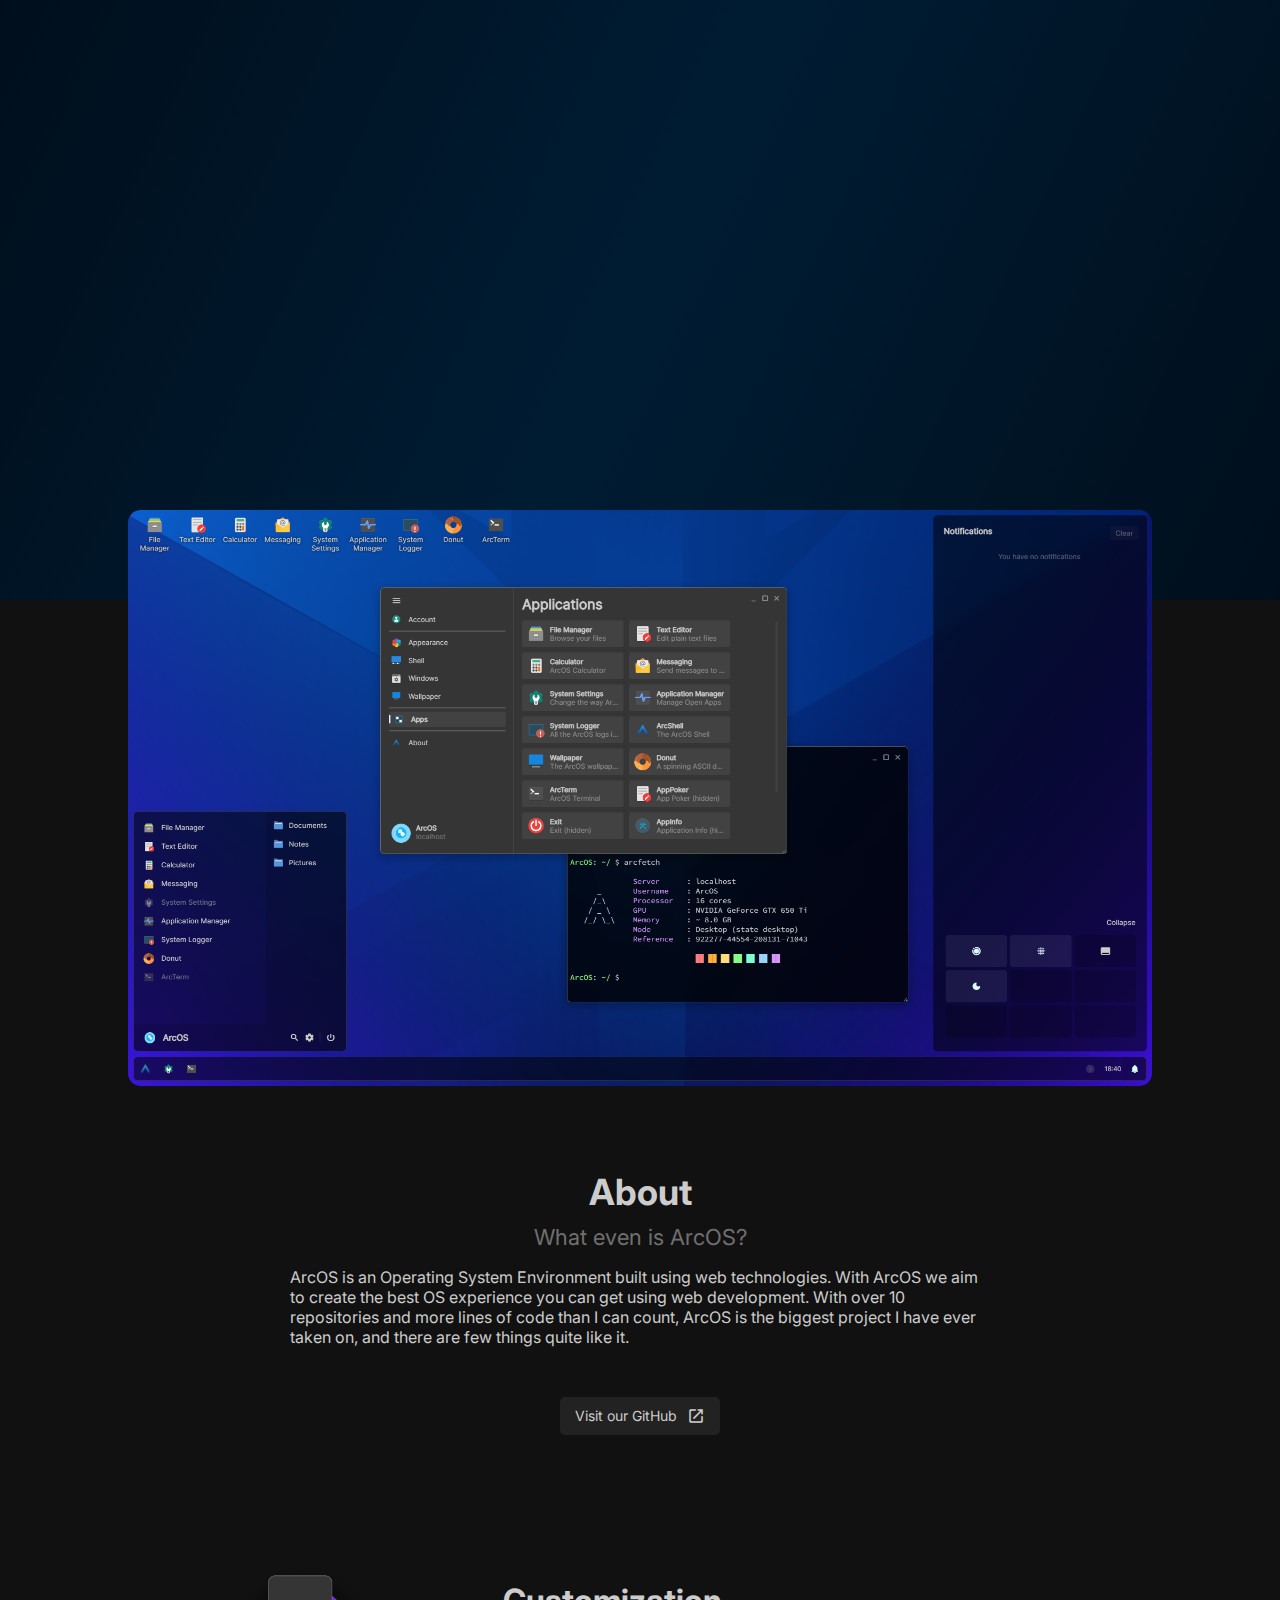
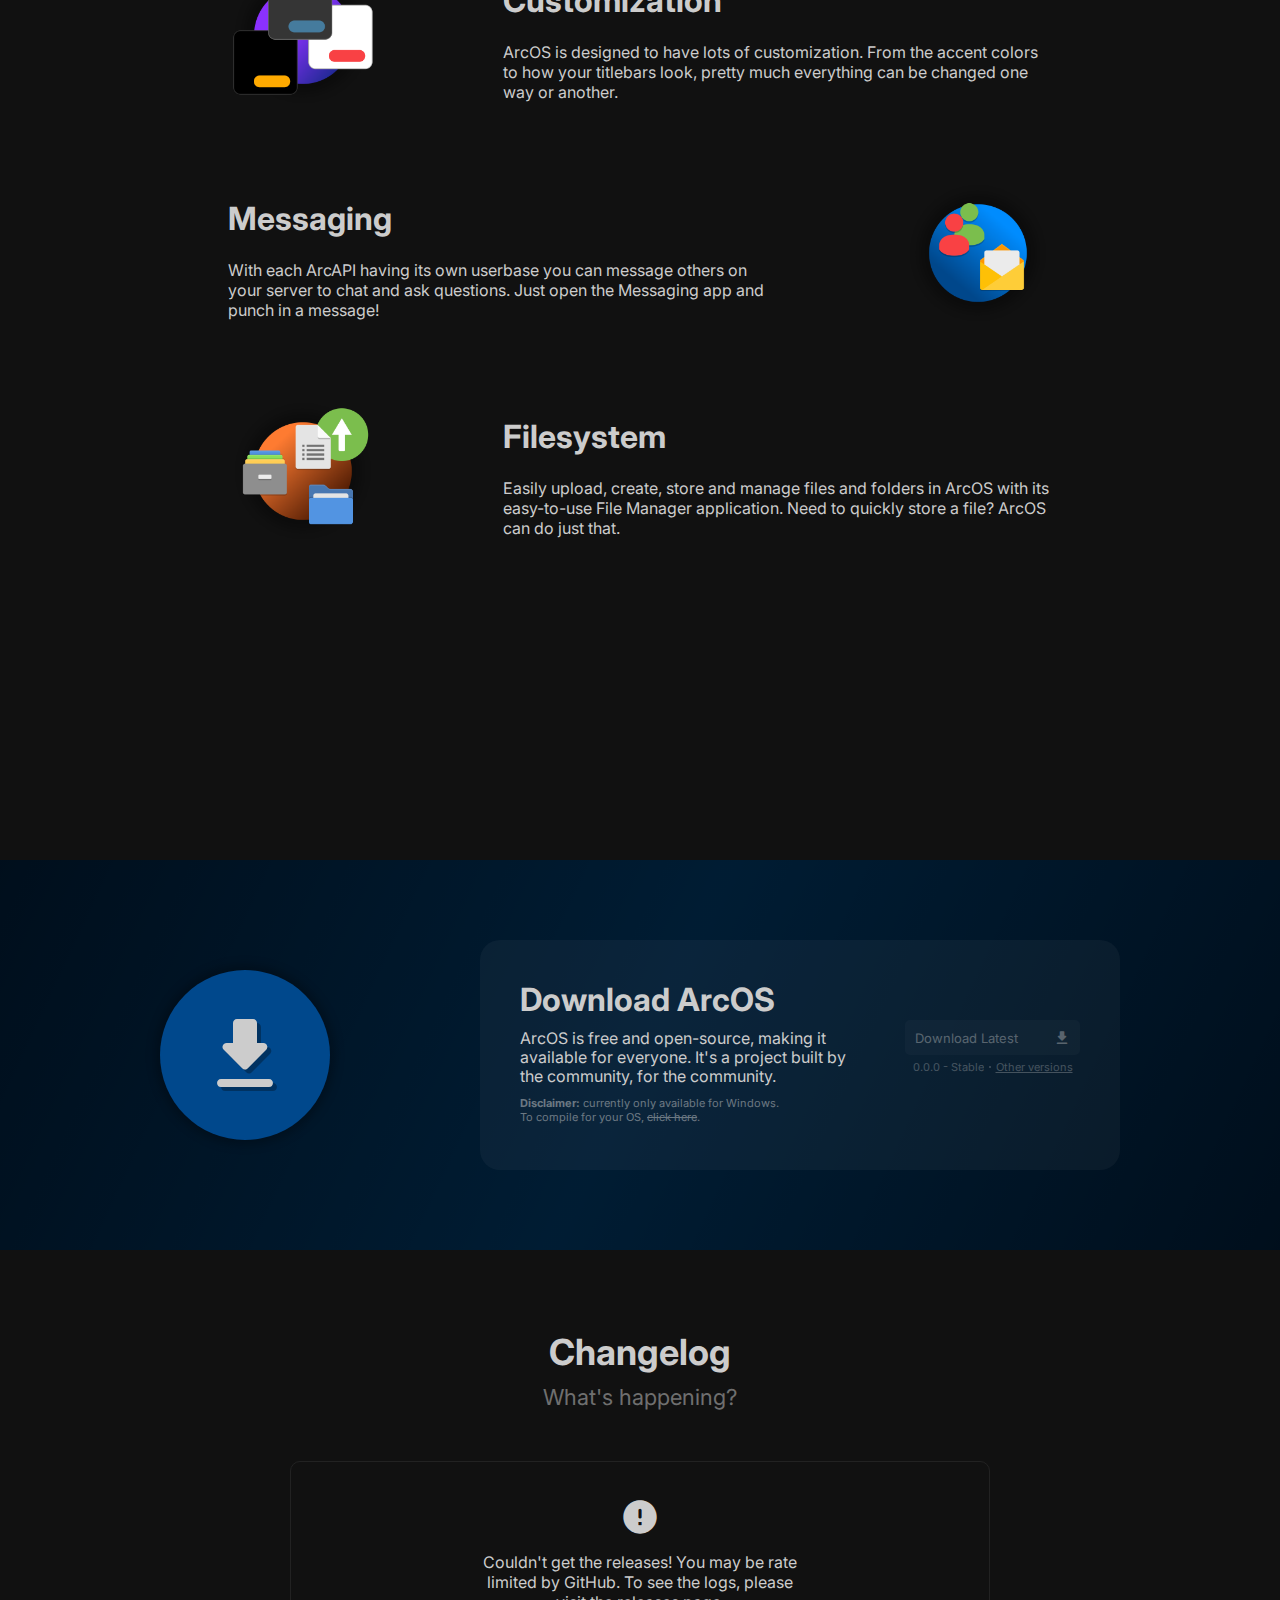
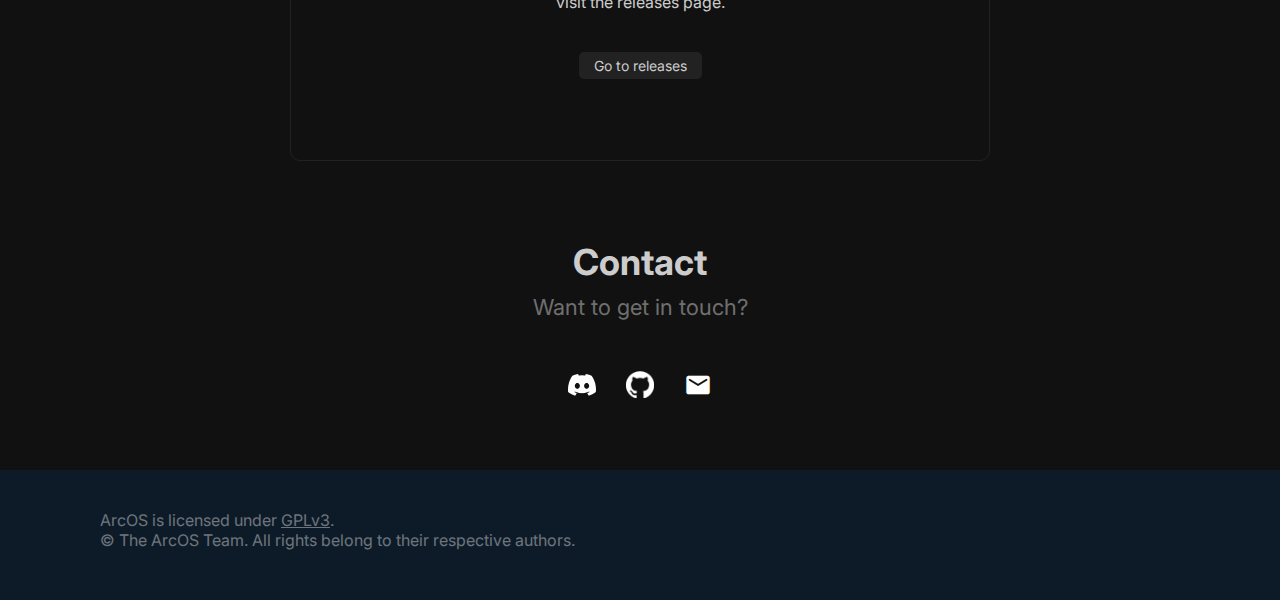
==== index.html @ 24f18ff1 "Upload new site" ====
<!DOCTYPE html>
<html lang="en">
  <head>
    <meta charset="UTF-8" />
    <link rel="icon" type="image/svg+xml" href="/logo.png" />
    <meta name="viewport" content="width=device-width, initial-scale=1.0" />
    <title>ArcOS</title>
    <style>
      body {
        background-color: #111;
        margin: 0;
      }
    </style>
    <script type="module" crossorigin src="/assets/index-49682147.js"></script>
    <link rel="stylesheet" href="/assets/index-644d6345.css">
  </head>
  <body>
    <div id="app"></div>
    
  </body>
</html>
---- assets/index-644d6345.css ----
@import"https://fonts.googleapis.com/css2?family=Inter:wght@400;600&display=swap";@import"https://fonts.googleapis.com/icon?family=Material+Icons+Round";:root *{--bg: #111;--gradient-start: #008dff;--gradient-end: #00488c;--gradient: linear-gradient(#000000cc, #000000cc), linear-gradient( -65deg, var(--gradient-end) 0%, var(--gradient-start) 50%, var(--gradient-end) 100% );--fg: #ccc}::-webkit-scrollbar{width:0px;height:0px}div.feature{display:flex;gap:125px;margin-bottom:60px}div.feature img{height:150px}div.feature:nth-child(even) div.image{order:2}div.feature:nth-child(even) div.info{order:1}div.feature div.info{max-width:550px}@media screen and (max-width: 900px){div.feature{flex-direction:column;gap:0;margin-bottom:30px}div.info{margin:0 20px}div.info h1{text-align:center;margin-top:0}div.image{margin:0 auto}section#features{height:1060px!important}div.feature:nth-child(even) div.image{order:unset}div.feature:nth-child(even) div.info{order:unset}div.feature:nth-child(1){margin-top:50px}}body{color:var(--fg);background-color:#111;margin:0;width:100%;padding:0;overflow-x:hidden}html{background-color:#000;margin:0;overflow-x:hidden}*:not(.material-icons-round){font-family:Inter,sans-serif}*{transition:all .15s,color .05s;outline:none!important}div.center{display:flex;justify-content:center}html{scroll-behavior:smooth}@media screen and (max-width: 800px){section#home{height:460px!important}section#download{height:320px!important}section#changelog{height:420px!important}}@media screen and (max-width: 900px){section#changelog{height:460px!important}}section.svelte-w3kfc4{background-color:var(--bg)}section.gradient.svelte-w3kfc4{background:var(--gradient)}img.svelte-19s0o33.svelte-19s0o33{height:200px}div.center.svelte-19s0o33 div.svelte-19s0o33{text-align:center;margin-top:50px;z-index:0}div.center.svelte-19s0o33 div .svelte-19s0o33{z-index:0}div.center.svelte-19s0o33 h1.svelte-19s0o33{margin:0;font-style:normal;font-weight:700;font-size:36px;line-height:44px}div.center.svelte-19s0o33 h3.svelte-19s0o33{margin:10px 0 0;font-style:normal;font-weight:700;font-size:24px;line-height:29px;opacity:.5}div.center.svelte-19s0o33 div h1.svelte-19s0o33,div.center.svelte-19s0o33 div h3.svelte-19s0o33{opacity:0}div.center.svelte-19s0o33 div.svelte-19s0o33{animation:svelte-19s0o33-slide 1s forwards;animation-delay:.5s;padding-top:80px}div.center.svelte-19s0o33 div h1.svelte-19s0o33{animation:svelte-19s0o33-fadein 1s forwards;animation-delay:.9s}div.center.svelte-19s0o33 div img.svelte-19s0o33{animation:svelte-19s0o33-fadein 1s forwards;animation-delay:.5s;opacity:0}div.center.svelte-19s0o33 div h3.svelte-19s0o33{animation:svelte-19s0o33-fadein-half 1s forwards;animation-delay:1.4s}@keyframes svelte-19s0o33-fadein-half{0%{opacity:0}to{opacity:.5}}@keyframes svelte-19s0o33-fadein{0%{opacity:0}to{opacity:1}}@keyframes svelte-19s0o33-slide{0%{padding-top:80px}to{padding-top:0}}@media screen and (max-width: 500px){div.center.svelte-19s0o33 img.svelte-19s0o33{height:180px}div.center.svelte-19s0o33 h1.svelte-19s0o33,div.center.svelte-19s0o33 h3.svelte-19s0o33{line-height:unset}div.center.svelte-19s0o33 h1.svelte-19s0o33{font-size:30px}div.center.svelte-19s0o33 h3.svelte-19s0o33{font-size:22px}}div.menu.svelte-1qfxww7.svelte-1qfxww7.svelte-1qfxww7{position:fixed;top:70px;left:20px;width:calc(100% - 40px);border-radius:10px;background-color:var(--bg);opacity:0;visibility:hidden;padding:20px 25px;box-sizing:border-box;border:#333 1px solid;z-index:10}div.menu.svelte-1qfxww7 .svelte-1qfxww7.svelte-1qfxww7{pointer-events:none}div.menu.opened.svelte-1qfxww7.svelte-1qfxww7.svelte-1qfxww7{opacity:1;visibility:visible}div.menu.opened.svelte-1qfxww7 .svelte-1qfxww7.svelte-1qfxww7{pointer-events:initial}div.menu.svelte-1qfxww7 a.svelte-1qfxww7.svelte-1qfxww7{display:flex;text-decoration:none;color:var(--fg);width:100%}div.menu.svelte-1qfxww7 a.svelte-1qfxww7+a.svelte-1qfxww7{margin-top:5px}div.menu.svelte-1qfxww7 a.svelte-1qfxww7.svelte-1qfxww7:after{content:"arrow_forward_ios";font-family:Material Icons Round;font-size:18px;margin-left:auto}@media screen and (min-width: 700px){div.menu.svelte-1qfxww7.svelte-1qfxww7.svelte-1qfxww7{display:none}}button.burger.svelte-1soygvl{padding:0;border:none;background-color:transparent;color:var(--fg);display:none;margin:0 0 0 auto}button.burger.svelte-1soygvl:active{opacity:.4}@media screen and (max-width: 700px){button.burger.svelte-1soygvl{display:block}}div.nav.svelte-1xoe9y9.svelte-1xoe9y9.svelte-1xoe9y9{width:100%;padding:20px 60px;box-sizing:border-box;display:flex;line-height:30px;overflow:hidden;opacity:0;animation:svelte-1xoe9y9-fadein 1s forwards;animation-delay:.5s;position:relative;z-index:10}div.nav.svelte-1xoe9y9 div.logo.svelte-1xoe9y9.svelte-1xoe9y9{display:flex}div.nav.svelte-1xoe9y9 div.logo img.svelte-1xoe9y9.svelte-1xoe9y9{width:30px;height:30px}div.nav.svelte-1xoe9y9 div.logo p.svelte-1xoe9y9.svelte-1xoe9y9{margin:0 0 0 10px;font-weight:700}div.nav.svelte-1xoe9y9 div.sep.svelte-1xoe9y9.svelte-1xoe9y9{min-width:1px;height:20px;margin:5px 15px;background-color:#cccccc1a}div.nav.svelte-1xoe9y9 div.pages a.svelte-1xoe9y9.svelte-1xoe9y9{margin:0;text-decoration:none;color:var(--fg)}div.nav.svelte-1xoe9y9 div.pages a.svelte-1xoe9y9+a.svelte-1xoe9y9{margin-left:20px}div.nav.svelte-1xoe9y9 div.pages a.svelte-1xoe9y9.svelte-1xoe9y9:hover{text-decoration:underline}@media screen and (max-width: 700px){div.nav.svelte-1xoe9y9 div.pages.svelte-1xoe9y9.svelte-1xoe9y9,div.nav.svelte-1xoe9y9 div.sep.svelte-1xoe9y9.svelte-1xoe9y9{display:none}div.nav.svelte-1xoe9y9.svelte-1xoe9y9.svelte-1xoe9y9{padding:20px 30px}}@keyframes svelte-1xoe9y9-fadein{0%{opacity:0}to{opacity:1}}img.svelte-1hfipow{width:80%;margin:80px 10%;border-radius:1vw;margin-top:-10vh}@media screen and (max-width: 800px){img.svelte-1hfipow{margin:10%}}div.download.svelte-1gbo6d1.svelte-1gbo6d1{min-width:175px;margin:40px 0 40px 50px}div.download.svelte-1gbo6d1 button.svelte-1gbo6d1{width:100%;text-align:left;height:35px;position:relative;border:none;border-radius:5px;color:var(--fg);background-color:#fff1;padding:10px;transition:all .15s}div.download.svelte-1gbo6d1 button.svelte-1gbo6d1:disabled{opacity:.4}div.download.svelte-1gbo6d1 button.svelte-1gbo6d1:after{content:"download";font-family:Material Icons Round;font-size:18px;position:absolute;right:9px;top:9px}div.download.svelte-1gbo6d1 button p.svelte-1gbo6d1{margin:0;font-size:13px}div.download.svelte-1gbo6d1 button.svelte-1gbo6d1:hover{background-color:#fff2}div.download.svelte-1gbo6d1 button.svelte-1gbo6d1:active{opacity:.5}div.download.svelte-1gbo6d1 div.info.svelte-1gbo6d1{display:flex;font-size:11px;height:14px;opacity:.3;justify-content:center;margin-top:5px}div.download.svelte-1gbo6d1 div.info p.svelte-1gbo6d1{margin:0;text-overflow:ellipsis;overflow:hidden;white-space:nowrap}div.download.svelte-1gbo6d1 div.info a.svelte-1gbo6d1{white-space:nowrap}div.download.svelte-1gbo6d1 div.info div.dot.svelte-1gbo6d1{width:2px;height:2px;margin:6px 5px;background-color:var(--fg);border-radius:50%}div.download.svelte-1gbo6d1 div.info a.svelte-1gbo6d1{color:var(--fg)}@media screen and (max-width: 800px){div.download.svelte-1gbo6d1.svelte-1gbo6d1{margin-left:0;text-align:center}div.download.svelte-1gbo6d1 button.svelte-1gbo6d1{width:175px}}div.info.svelte-1fykqp9 h1.header.svelte-1fykqp9{margin:0}div.info.svelte-1fykqp9 p.description.svelte-1fykqp9{font-style:normal;font-weight:400;font-size:16px;line-height:19px;margin:10px 0}div.info.svelte-1fykqp9 p.disclaimer.svelte-1fykqp9{font-size:11px;opacity:.5;margin:0}@media screen and (max-width: 800px){div.info.svelte-1fykqp9 h1.header.svelte-1fykqp9{margin-bottom:20px}div.info.svelte-1fykqp9.svelte-1fykqp9{text-align:center}}div.content.svelte-1k56jnh{width:640px;height:230px;background-color:#ffffff0a;border-radius:20px;text-align:left;padding:40px;box-sizing:border-box;display:flex}@media screen and (max-width: 800px){div.content.svelte-1k56jnh{flex-direction:column;width:100%;height:unset;padding:40px 20px;background-color:transparent}}div.icon.svelte-yqt1l8{font-size:96px;background-color:var(--gradient-end);border-radius:50%;width:170px;height:170px;line-height:170px;margin:30px 150px 30px 0;box-shadow:0 0 10px 5px #00000040;text-shadow:4px 4px 0px rgba(0,0,0,.3)}@media screen and (max-width: 1200px){div.icon.svelte-yqt1l8{display:none}}div.wrapper.svelte-nprvc9{width:inherit;height:inherit;padding:80px;text-align:center;box-sizing:border-box;display:flex;justify-content:center}@media screen and (max-width: 800px){div.wrapper.svelte-nprvc9{padding:00px}}button.svelte-1c49017{width:26px;height:26px;border:none;padding:0;border-radius:5px;background-color:#222;color:var(--fg);font-size:18px}button.svelte-1c49017:hover{opacity:.7}button.svelte-1c49017:active{opacity:.4}div.release-status.svelte-1119f8s{padding:0 8px;line-height:26px;height:26px;background-color:#283e28;border-radius:5px;color:#abffa6;text-overflow:ellipsis;white-space:nowrap;overflow:hidden;max-width:93px}div.release-status.pre.svelte-1119f8s{background-color:#543d1b;color:#ffad32}div.tag.svelte-11xkta0.svelte-11xkta0{display:flex;line-height:18px;padding:5px 6px;background-color:#222;border-radius:5px}div.tag.svelte-11xkta0 span.material-icons-round.svelte-11xkta0{font-size:18px;margin-right:5px}div.release.svelte-1b51can.svelte-1b51can{background-color:#151515;border-radius:5px;box-sizing:border-box;padding:15px;height:150px;overflow:hidden;text-overflow:ellipsis;margin-bottom:20px;position:relative}div.release.svelte-1b51can.svelte-1b51can:after{content:"";display:block;position:absolute;bottom:0px;left:0px;width:100%;height:90px;border-bottom-left-radius:5px;border-bottom-right-radius:5px;background:linear-gradient(to bottom,transparent 40%,#151515 90%);pointer-events:none}div.release.svelte-1b51can h1.svelte-1b51can{margin:0 0 10px;display:flex}div.release.svelte-1b51can h1 span.svelte-1b51can{overflow:hidden;text-overflow:ellipsis;white-space:nowrap}div.release.svelte-1b51can h1 div.items.svelte-1b51can{margin-left:auto;display:flex;gap:5px;font-style:normal;font-size:14px;font-weight:400;padding-left:10px}@media screen and (max-width: 800px){div.release.svelte-1b51can.svelte-1b51can{margin-bottom:10px}}div.list.svelte-91nk36.svelte-91nk36{width:700px;height:300px;border:#222 1px solid;border-radius:10px;margin-top:50px;overflow-y:scroll;box-sizing:border-box;padding:20px}@media screen and (max-width: 800px){div.list.svelte-91nk36.svelte-91nk36{width:calc(100% - 40px);margin:50px 20px;box-sizing:border-box}}div.fail.svelte-91nk36.svelte-91nk36{text-align:center}div.fail.svelte-91nk36 .svelte-91nk36{display:block;max-width:50%;width:fit-content;margin:0 auto}div.fail.svelte-91nk36 span.material-icons-round.svelte-91nk36{font-size:40px;margin:15px auto}div.fail.svelte-91nk36 a.svelte-91nk36{padding:5px 15px;border:none;border-radius:5px;background-color:#222;color:var(--fg);font-size:14px;text-decoration:none}div.fail.svelte-91nk36 a.svelte-91nk36:hover{opacity:.7}div.fail.svelte-91nk36 a.svelte-91nk36:active{opacity:.4}div.fail.svelte-91nk36 p.svelte-91nk36{margin-bottom:40px}@media screen and (max-width: 600px){div.list.svelte-91nk36.svelte-91nk36{width:calc(100% - 10px);margin:30px 5px 0;box-sizing:border-box;padding:10px;border:none}div.list.svelte-91nk36 div.fail p.svelte-91nk36{min-width:100%}}h1.header.svelte-kffjkx{font-style:normal;font-weight:700;font-size:36px;line-height:44px;margin:0;text-align:center}h3.subheader.svelte-kffjkx{font-style:normal;font-weight:400;font-size:22px;line-height:27px;opacity:.5;margin:10px 0 0;text-align:center}div.center.svelte-kffjkx{margin-top:80px}@media screen and (max-width: 800px){h1.header.svelte-kffjkx{font-size:28px}h3.subheader.svelte-kffjkx{font-size:16px;margin:0 15px}div.center.svelte-kffjkx{margin-top:40px}}h1.header.svelte-e4vll9.svelte-e4vll9{font-style:normal;font-weight:700;font-size:36px;line-height:44px;margin:0;text-align:center}h3.subheader.svelte-e4vll9.svelte-e4vll9{font-style:normal;font-weight:400;font-size:22px;line-height:27px;opacity:.5;margin:10px 0 0;text-align:center}div.center.svelte-e4vll9.svelte-e4vll9{margin-top:30px}div.places.svelte-e4vll9.svelte-e4vll9{display:flex;justify-content:center;gap:30px;margin-top:50px}div.places.svelte-e4vll9 a.svelte-e4vll9{background-color:transparent;border:none;margin:0;padding:0;display:block;height:28px}div.places.svelte-e4vll9 a img.svelte-e4vll9{width:28px}div.places.svelte-e4vll9 a.discord img.svelte-e4vll9{margin-top:3px}div.places.svelte-e4vll9 a span.material-icons-round.svelte-e4vll9{font-size:28px;color:#fff}div.places.svelte-e4vll9 a.svelte-e4vll9:hover{opacity:.7}div.places.svelte-e4vll9 a.svelte-e4vll9:active{opacity:.4}@media screen and (max-width: 800px){h1.header.svelte-e4vll9.svelte-e4vll9{font-size:28px}h3.subheader.svelte-e4vll9.svelte-e4vll9{font-size:16px;margin:0 15px}div.places.svelte-e4vll9.svelte-e4vll9{margin-top:30px}div.center.svelte-e4vll9.svelte-e4vll9{margin:0}}footer.svelte-13a688j.svelte-13a688j{display:block;width:100%;height:130px;background-color:#00488c33;padding:40px 100px;box-sizing:border-box}footer.svelte-13a688j p.svelte-13a688j{margin:0;opacity:.5}footer.svelte-13a688j a.svelte-13a688j{color:var(--fg)}@media screen and (max-width: 750px){footer.svelte-13a688j.svelte-13a688j{padding:20px;height:fit-content}footer.svelte-13a688j p.svelte-13a688j{text-align:center}}h1.header.svelte-1qrd1hr{font-style:normal;font-weight:700;font-size:36px;line-height:44px;margin:0;text-align:center}h3.subheader.svelte-1qrd1hr{font-style:normal;font-weight:400;font-size:22px;line-height:27px;opacity:.5;margin:10px 0 0;text-align:center}div.center.svelte-1qrd1hr{margin-top:0}p.context.svelte-1qrd1hr{max-width:700px;margin-bottom:50px}a.github.svelte-1qrd1hr{display:block;margin:0 auto;color:var(--fg);background-color:#222;width:fit-content;padding:10px 15px;border-radius:5px;text-decoration:none;font-size:14px;line-height:18px;display:flex}a.github.svelte-1qrd1hr:after{content:"launch";font-family:Material Icons Round;font-size:18px;margin-left:10px}@media screen and (max-width: 800px){h1.header.svelte-1qrd1hr{font-size:28px}h3.subheader.svelte-1qrd1hr{font-size:16px;margin:0 15px}p.context.svelte-1qrd1hr{max-width:unset;padding:20px;margin-bottom:10px}}
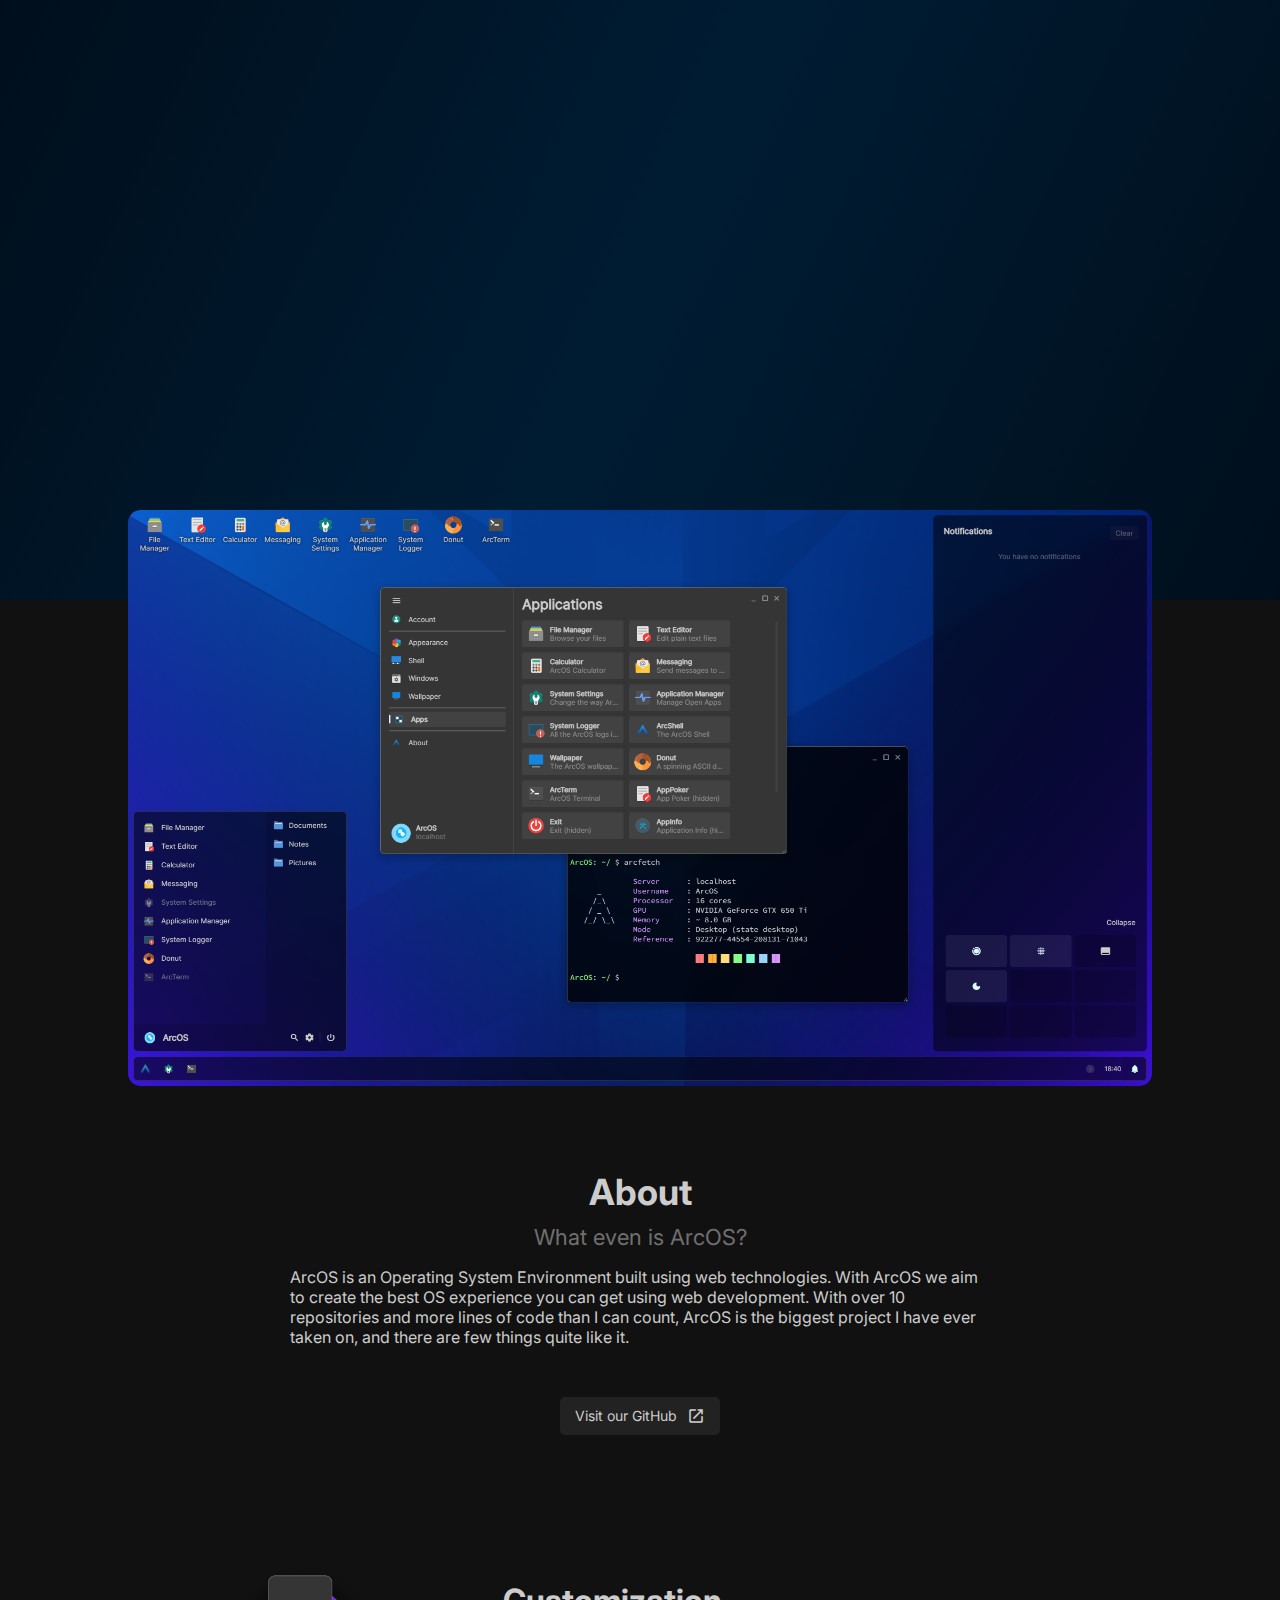
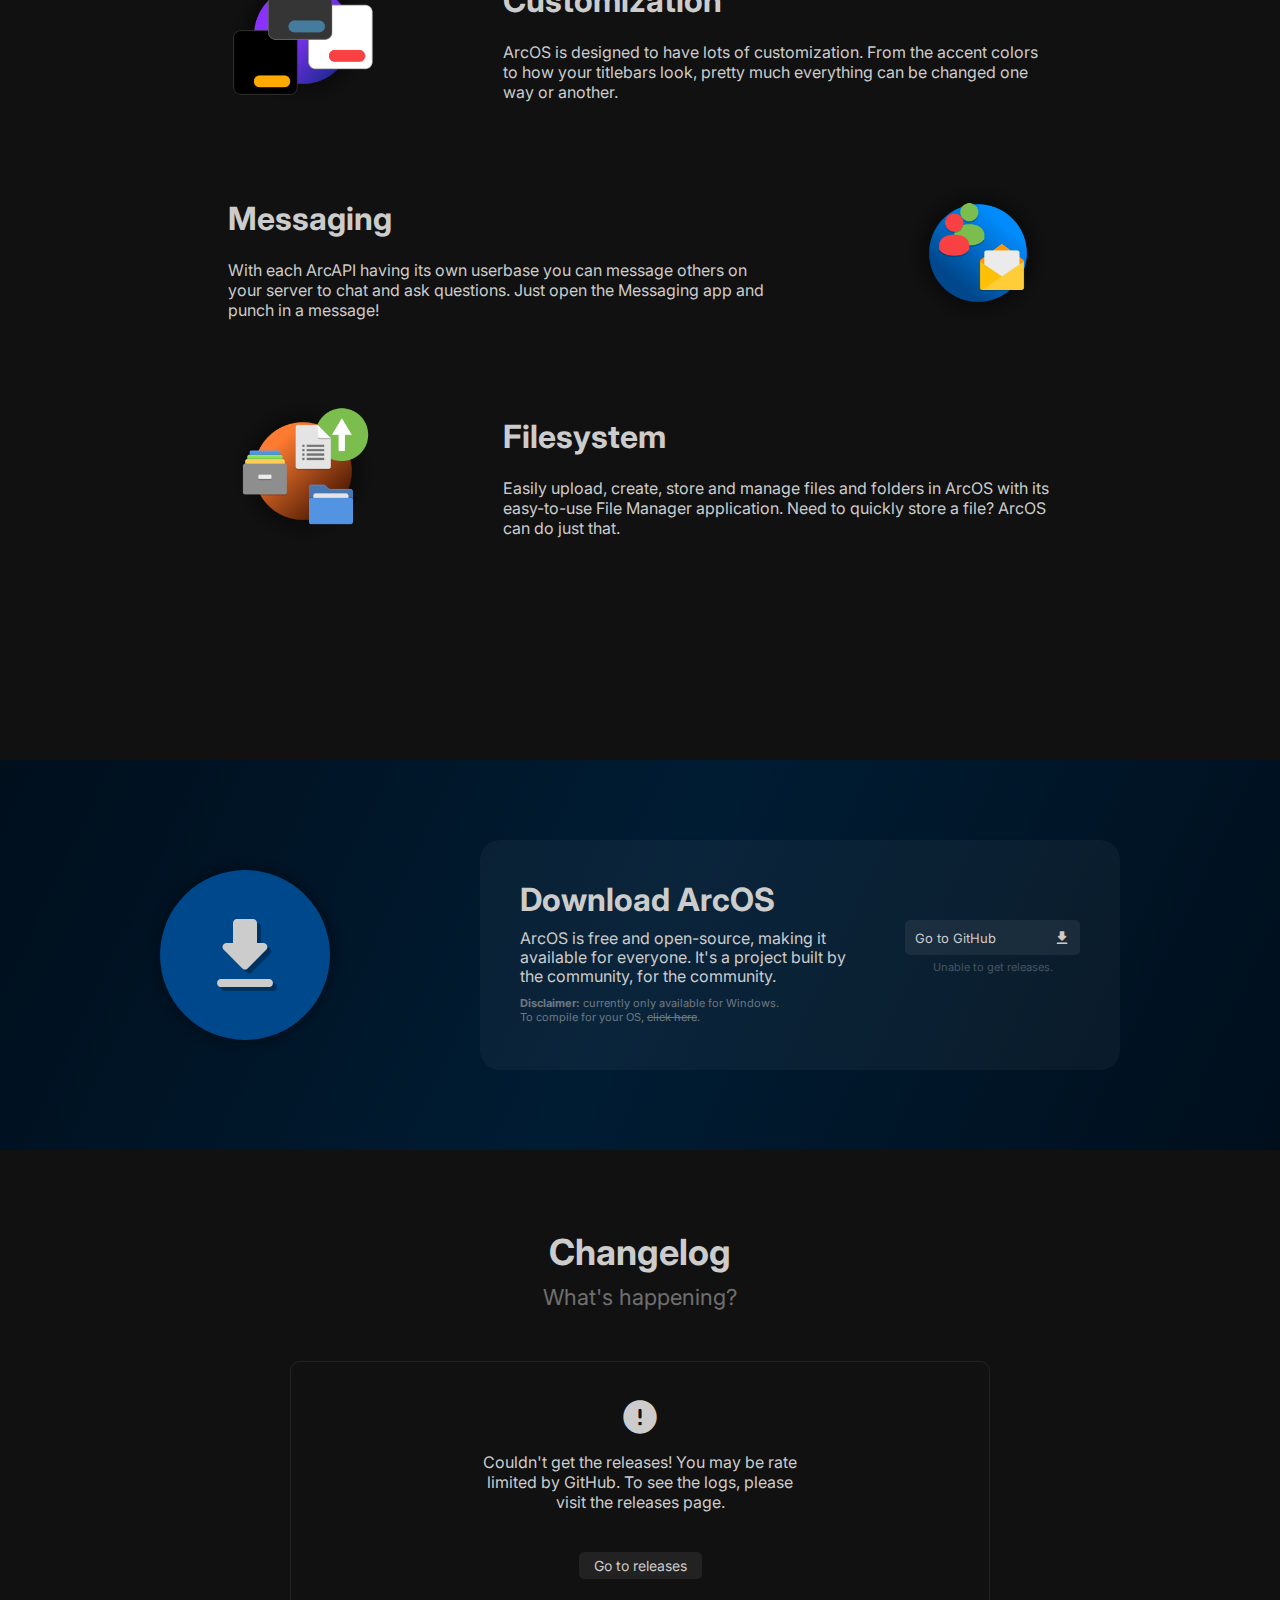
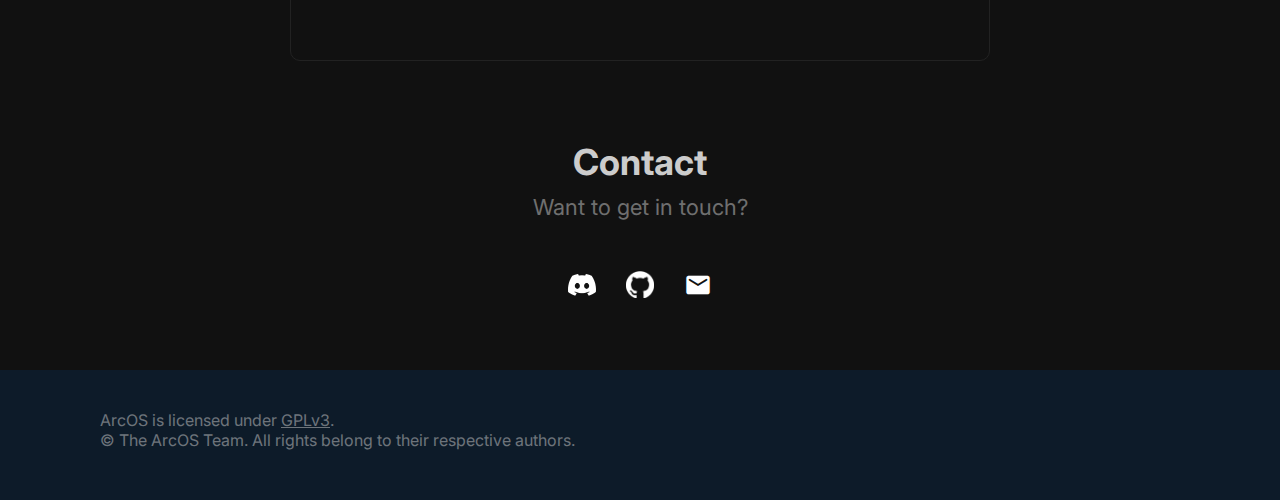
==== commit 054631ca: "Upload new site" ====
--- a/index.html
+++ b/index.html
@@ -11,7 +11,7 @@
         margin: 0;
       }
     </style>
-    <script type="module" crossorigin src="/assets/index-49682147.js"></script>
+    <script type="module" crossorigin src="/assets/index-3498a1f8.js"></script>
     <link rel="stylesheet" href="/assets/index-644d6345.css">
   </head>
   <body>
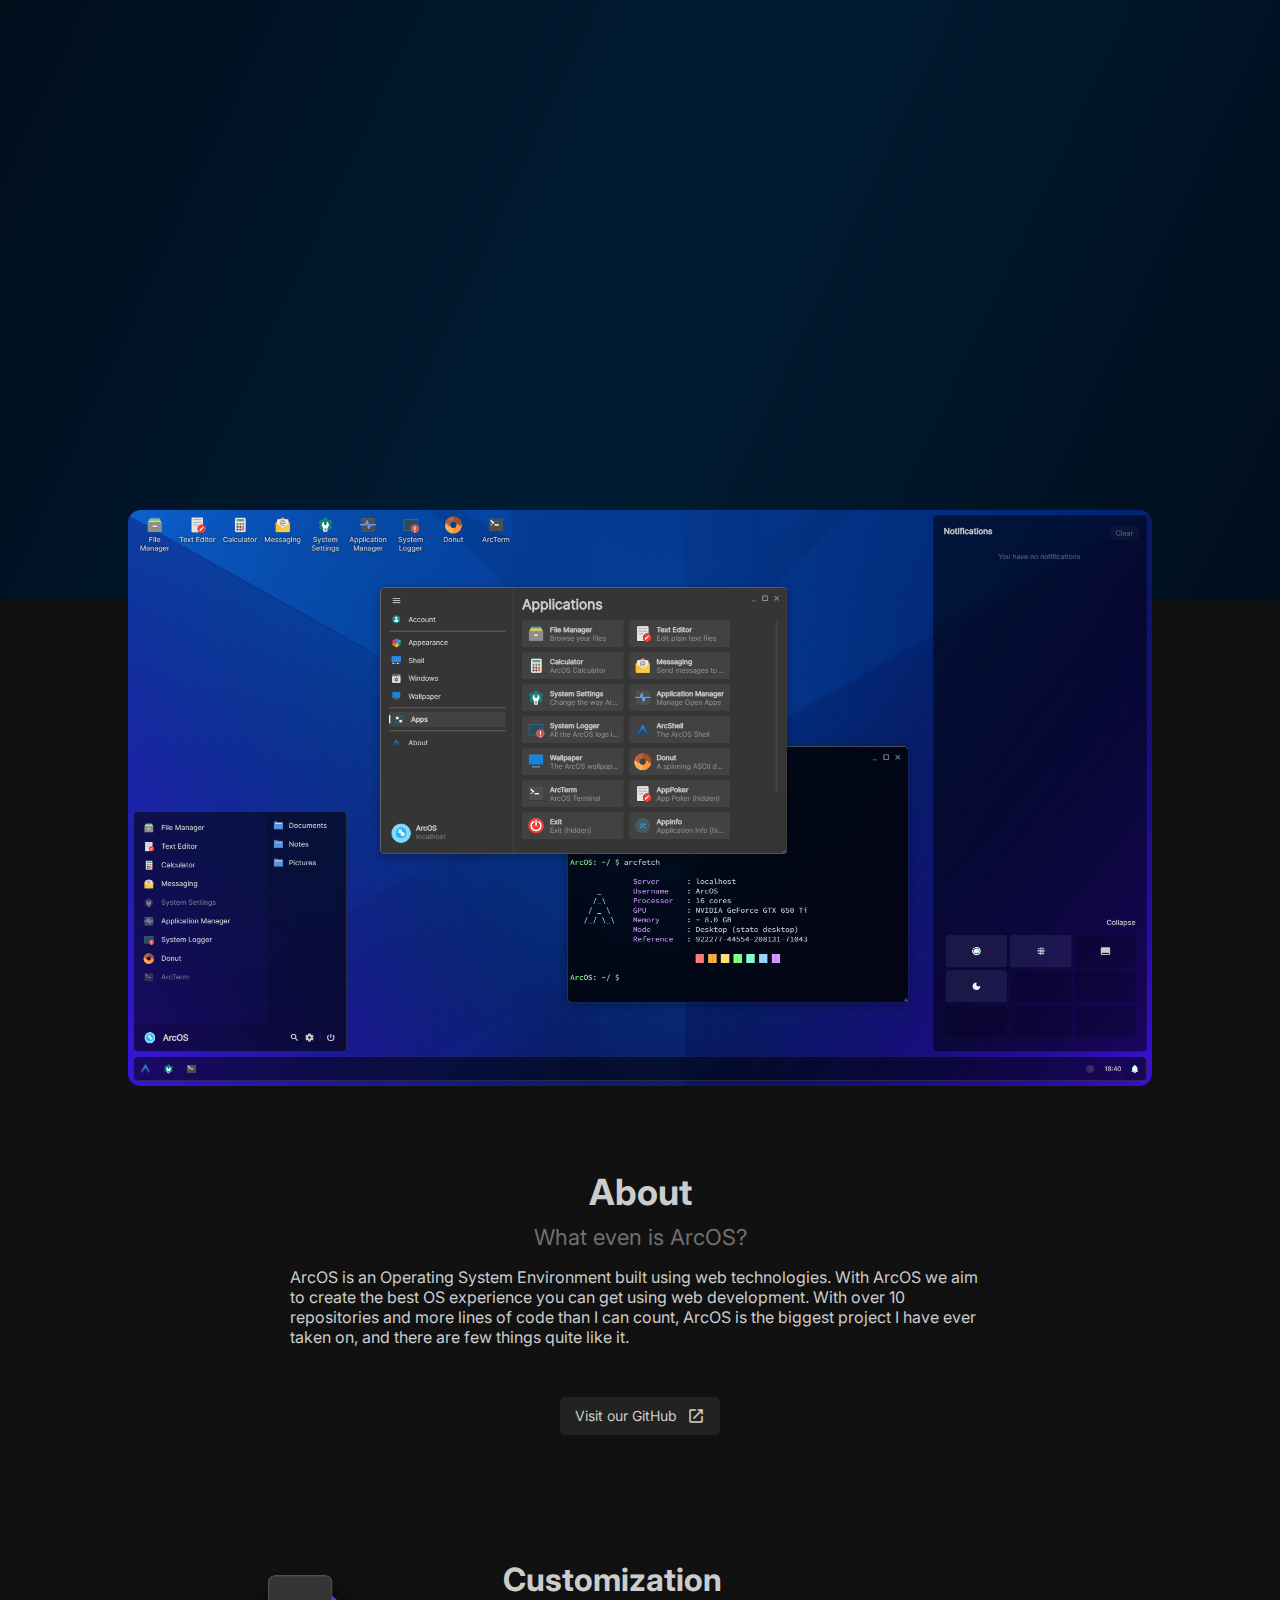
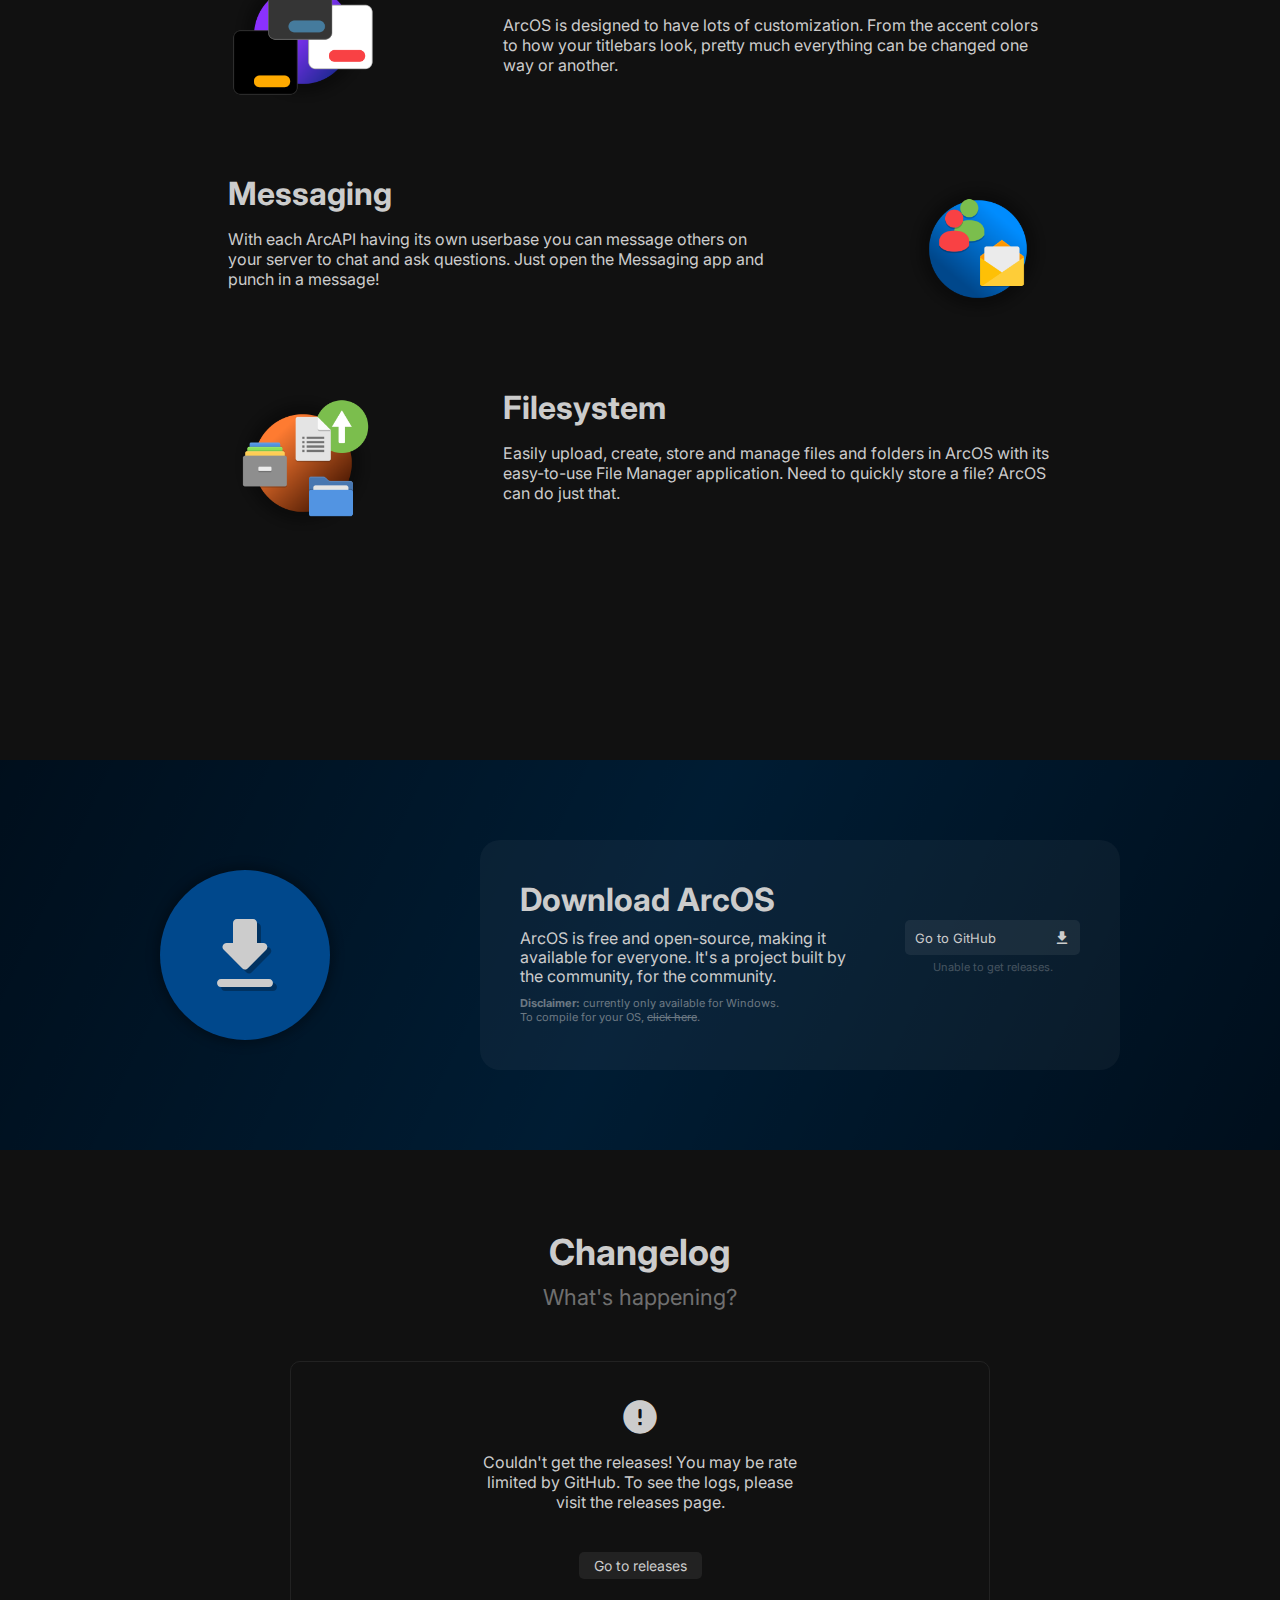
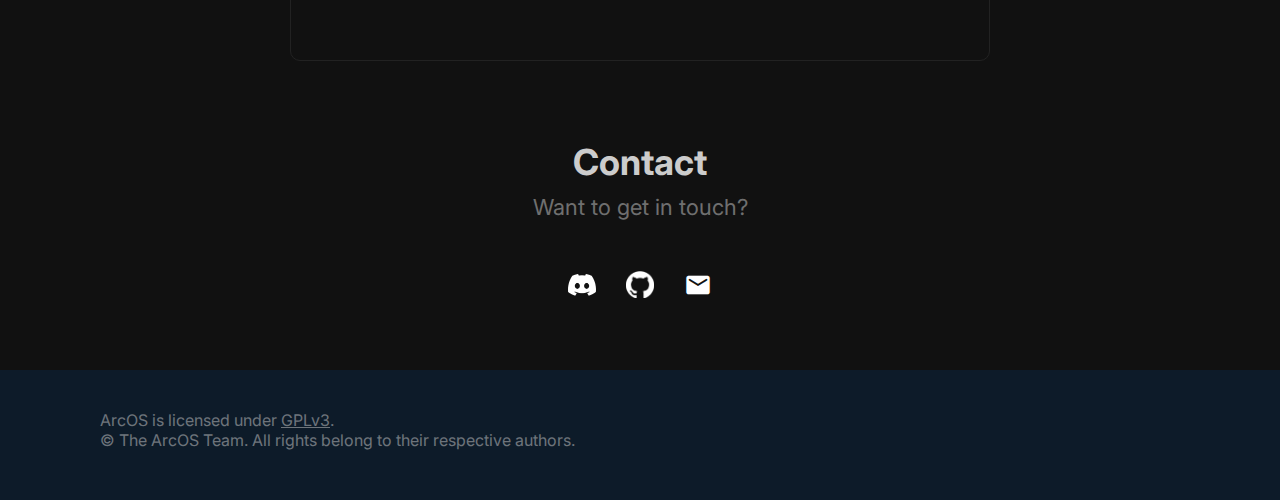
==== commit 0da1b461: "Add load fail fallback" ====
--- a/index.html
+++ b/index.html
@@ -9,13 +9,30 @@
       body {
         background-color: #111;
         margin: 0;
+        color: #ccc;
+        font-family: "Segoe UI", Tahoma, Geneva, Verdana, sans-serif;
+        height: 100%;
+      }
+      h1 {
+        margin: 0;
+      }
+      div.load-fail {
+        padding: 30px;
       }
     </style>
-    <script type="module" crossorigin src="/assets/index-3498a1f8.js"></script>
+    <script type="module" crossorigin src="/assets/index-3d28c208.js"></script>
     <link rel="stylesheet" href="/assets/index-644d6345.css">
   </head>
   <body>
-    <div id="app"></div>
+    <div id="app">
+      <div class="load-fail">
+        <h1>Hello there!</h1>
+        <p>
+          The ArcOS website failed to load... This usually happens because of an
+          outdated browser, please update your browser and then try again.
+        </p>
+      </div>
+    </div>
     
   </body>
 </html>
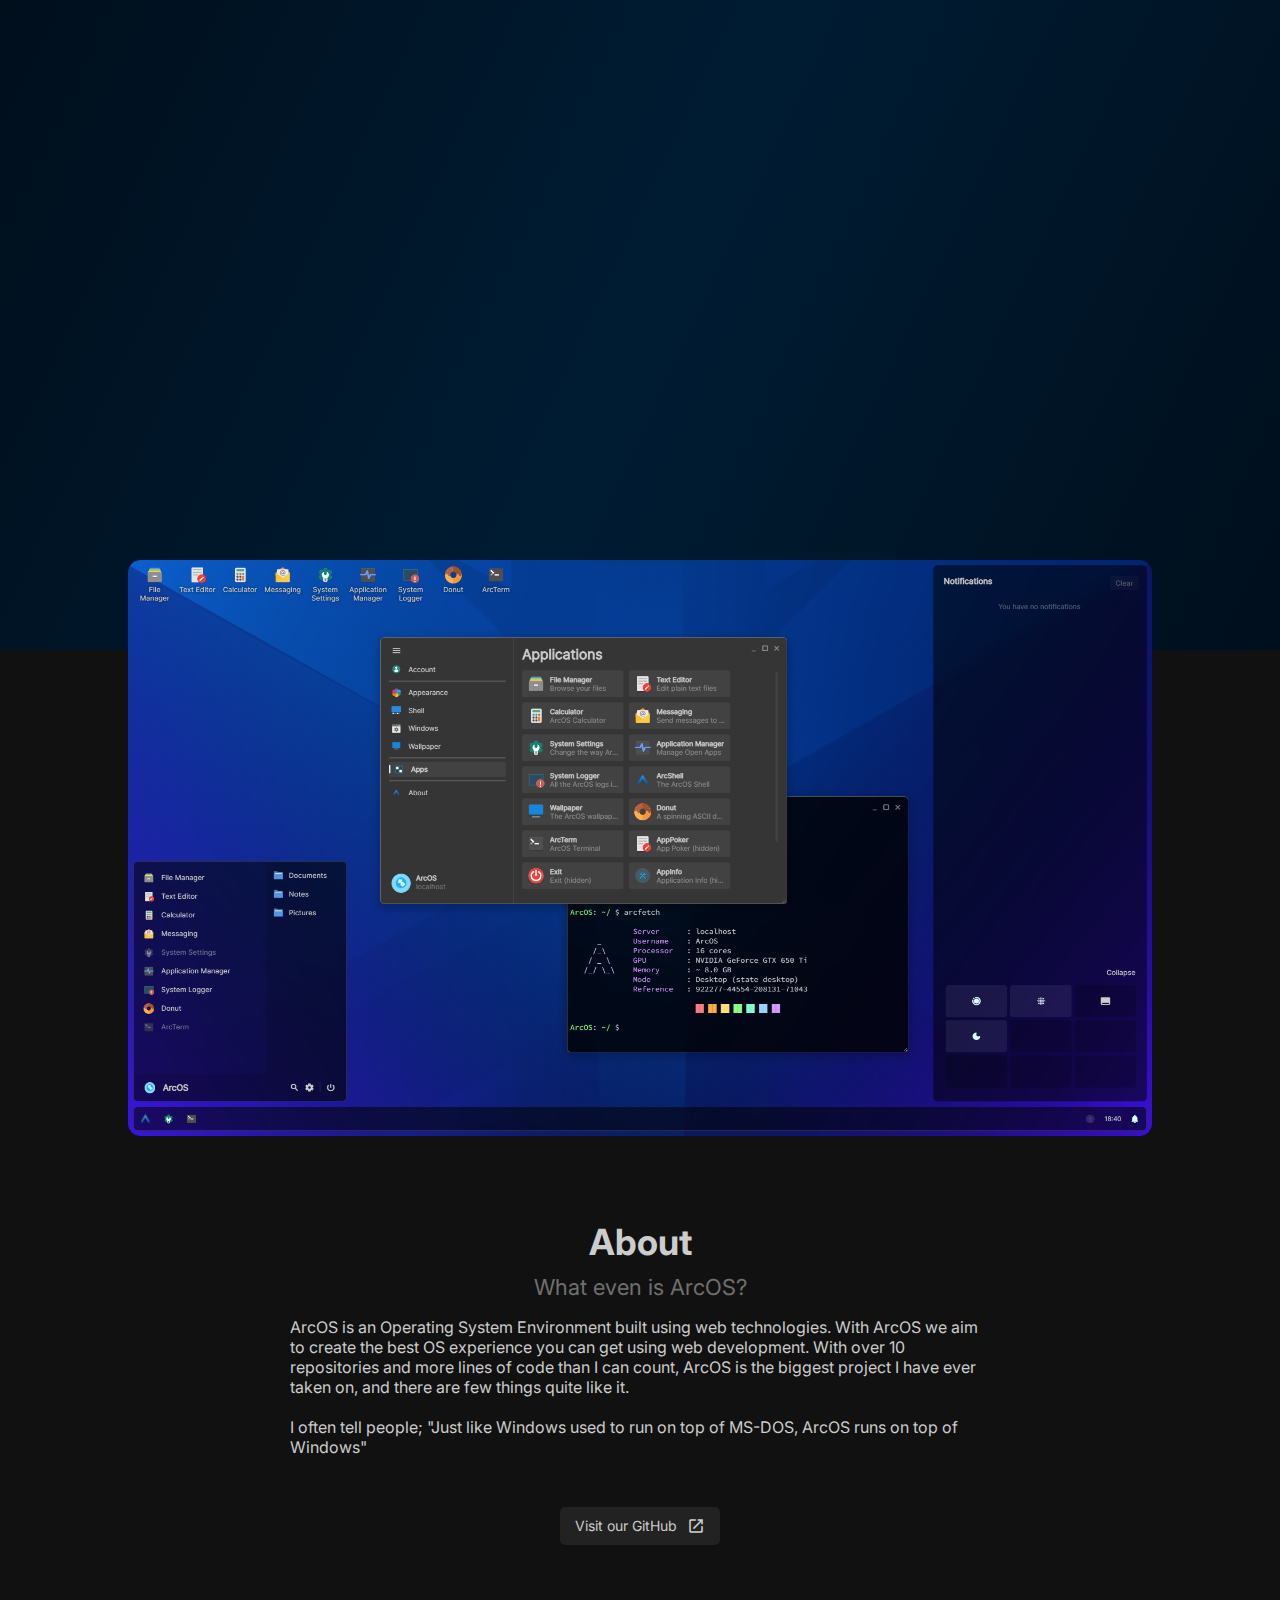
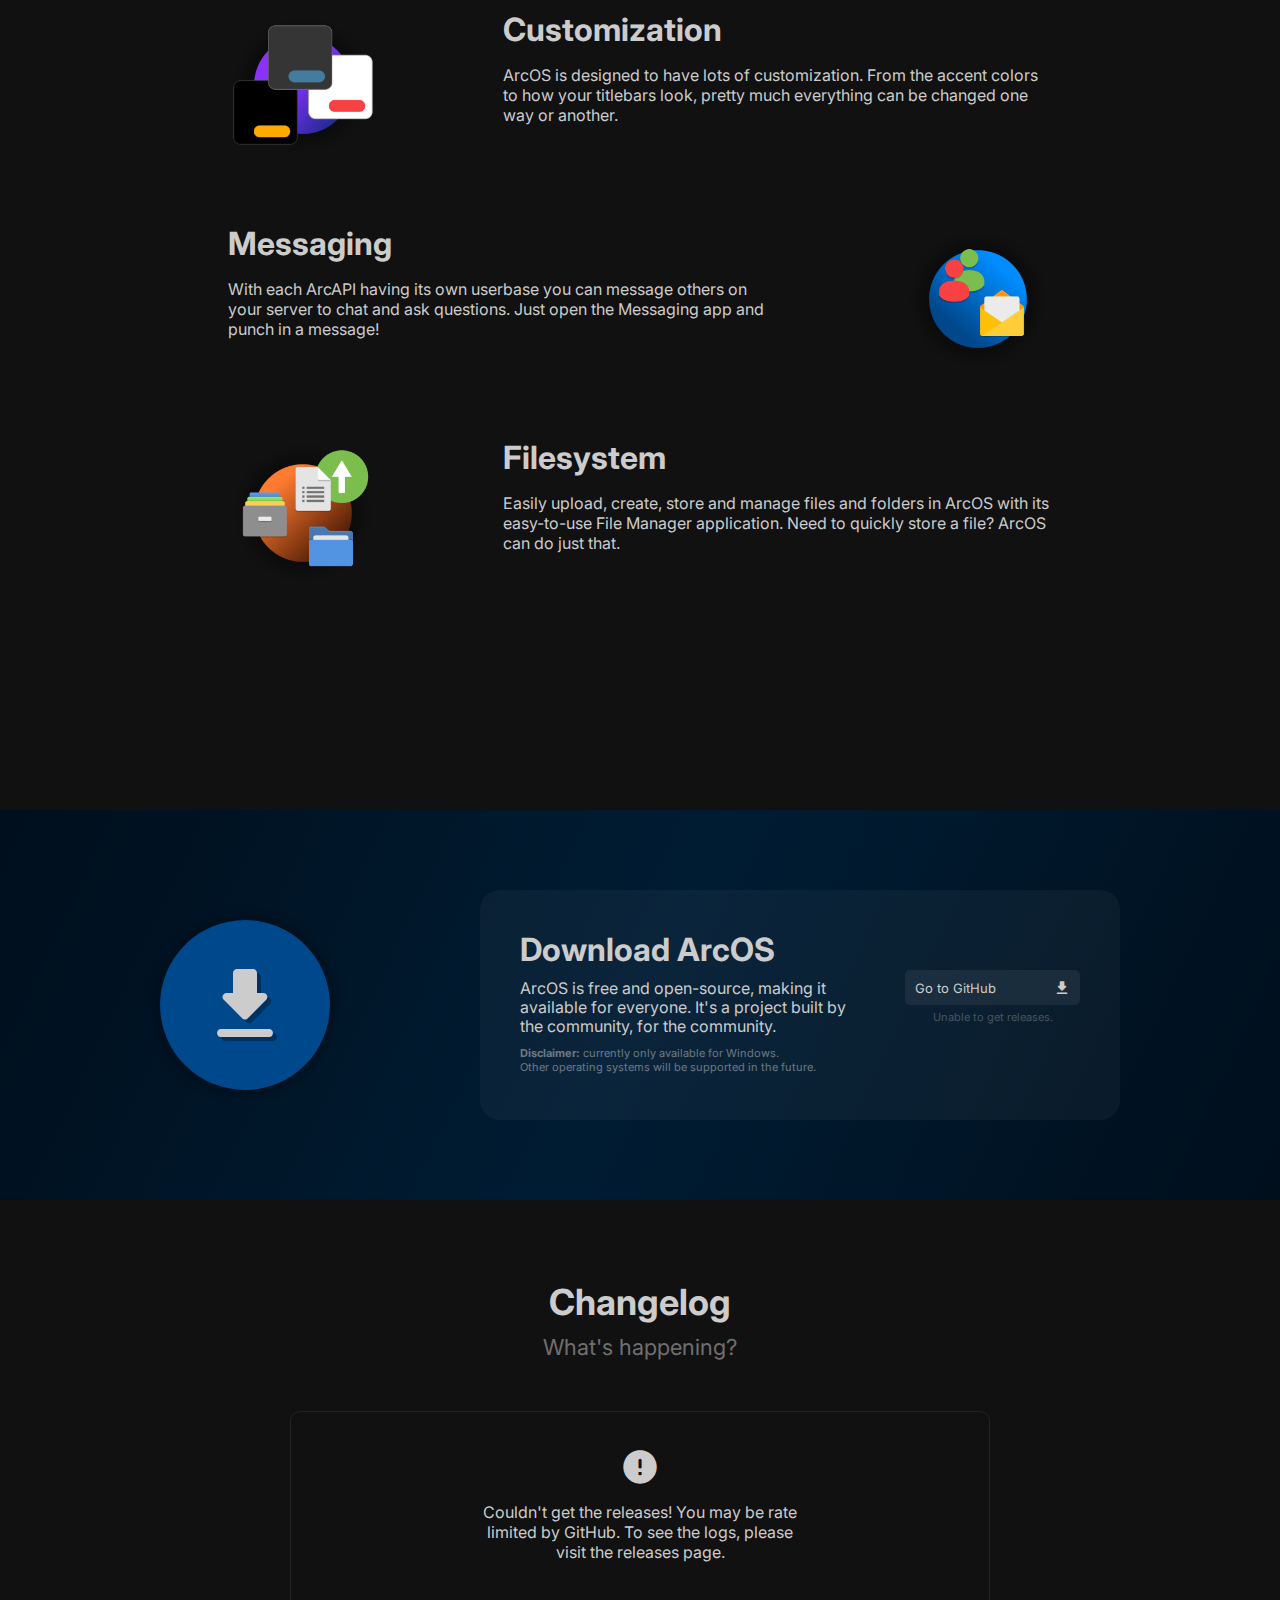
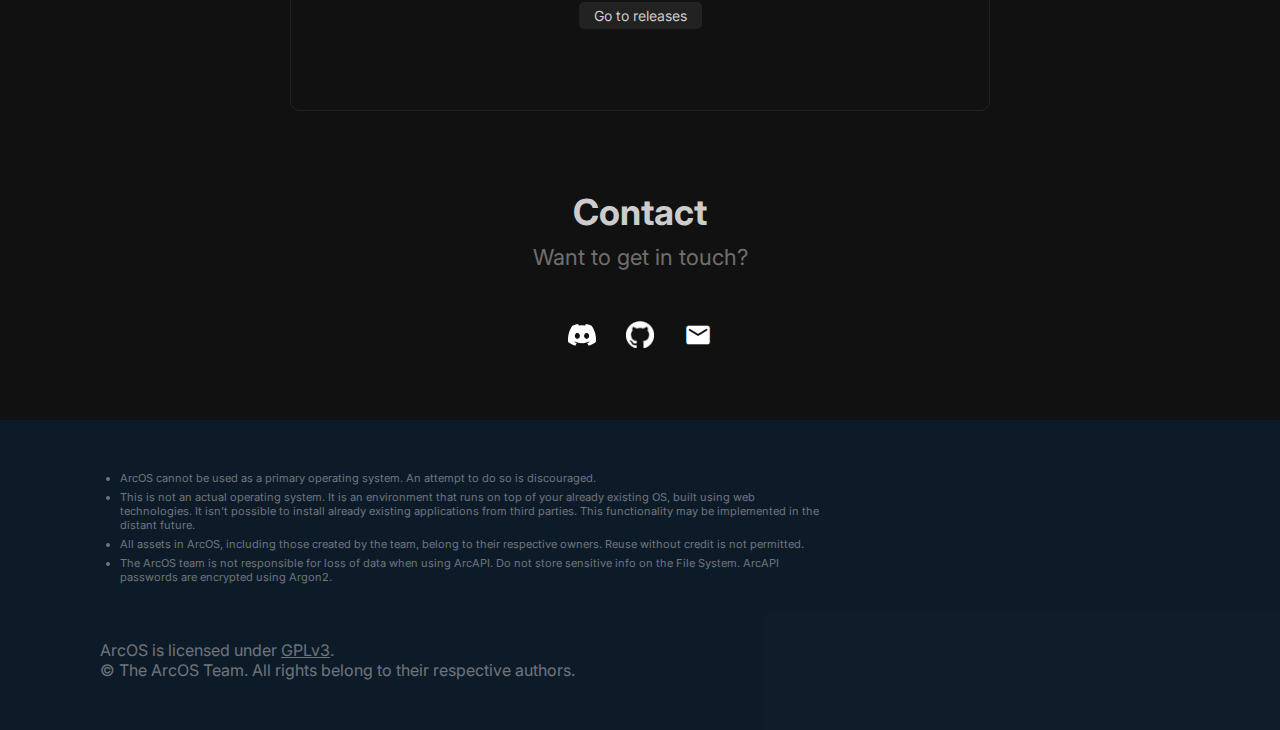
==== commit 1dabae46: "Upload deployment" ====
--- a/index.html
+++ b/index.html
@@ -20,8 +20,8 @@
         padding: 30px;
       }
     </style>
-    <script type="module" crossorigin src="/assets/index-3d28c208.js"></script>
-    <link rel="stylesheet" href="/assets/index-644d6345.css">
+    <script type="module" crossorigin src="/assets/index-461bb237.js"></script>
+    <link rel="stylesheet" href="/assets/index-54a78086.css">
   </head>
   <body>
     <div id="app">
--- a/assets/index-54a78086.css
+++ b/assets/index-54a78086.css
@@ -0,0 +1 @@
+@import"https://fonts.googleapis.com/css2?family=Inter:wght@400;600&display=swap";@import"https://fonts.googleapis.com/icon?family=Material+Icons+Round";:root *{--bg: #111;--gradient-start: #008dff;--gradient-end: #00488c;--gradient: linear-gradient(#000000cc, #000000cc), linear-gradient( -65deg, var(--gradient-end) 0%, var(--gradient-start) 50%, var(--gradient-end) 100% );--fg: #ccc}::-webkit-scrollbar{width:0px;height:0px}div.feature{display:flex;gap:125px;margin-bottom:60px}div.feature img{height:150px}div.feature:nth-child(even) div.image{order:2}div.feature:nth-child(even) div.info{order:1}div.feature div.info{max-width:550px}@media screen and (max-width: 900px){div.feature{flex-direction:column;gap:0;margin-bottom:30px}div.info{margin:0 20px}div.info h1{text-align:center;margin-top:0}div.image{margin:0 auto}section#features{height:1060px!important}div.feature:nth-child(even) div.image{order:unset}div.feature:nth-child(even) div.info{order:unset}div.feature:nth-child(1){margin-top:50px}}section#disclaimers{background-color:#00488c33;padding:40px 100px}body{color:var(--fg);background-color:#111;margin:0;width:100%;padding:0;overflow-x:hidden}html{background-color:#000;margin:0;overflow-x:hidden}*:not(.material-icons-round){font-family:Inter,sans-serif}*{transition:all .15s,color .05s;outline:none!important}div.center{display:flex;justify-content:center}html{scroll-behavior:smooth}@media screen and (max-width: 800px){section#home{height:460px!important}section#download{height:320px!important}section#changelog{height:420px!important}}@media screen and (max-width: 900px){section#changelog{height:460px!important}}section.svelte-w3kfc4{background-color:var(--bg)}section.gradient.svelte-w3kfc4{background:var(--gradient)}img.svelte-x58zew.svelte-x58zew.svelte-x58zew{height:200px}div.center.svelte-x58zew div.svelte-x58zew.svelte-x58zew{text-align:center;margin-top:50px;z-index:0}div.center.svelte-x58zew div .svelte-x58zew.svelte-x58zew{z-index:0}div.center.svelte-x58zew h1.svelte-x58zew.svelte-x58zew{margin:0;font-style:normal;font-weight:700;font-size:36px;line-height:44px}div.center.svelte-x58zew h3.svelte-x58zew.svelte-x58zew{margin:10px 0 0;font-style:normal;font-weight:700;font-size:24px;line-height:29px;opacity:1;color:#586e86;text-align:center}div.center.svelte-x58zew h3.svelte-x58zew>.svelte-x58zew{display:block;margin:0 auto}a.svelte-x58zew.svelte-x58zew.svelte-x58zew{display:block;margin:0 auto;color:var(--fg);background-color:var(--gradient-end);width:fit-content;padding:10px 15px;border-radius:5px;text-decoration:none;font-size:14px;line-height:18px;align-items:center;display:flex!important;margin-top:30px!important}a.svelte-x58zew.svelte-x58zew.svelte-x58zew:after{content:"download";font-family:Material Icons Round;font-size:20px;margin-left:10px}div.center.svelte-x58zew div h1.svelte-x58zew.svelte-x58zew,div.center.svelte-x58zew div h3.svelte-x58zew.svelte-x58zew{opacity:0}div.center.svelte-x58zew div.svelte-x58zew.svelte-x58zew{animation:svelte-x58zew-slide 1s forwards;animation-delay:.5s;padding-top:80px}div.center.svelte-x58zew div h1.svelte-x58zew.svelte-x58zew{animation:svelte-x58zew-fadein 1s forwards;animation-delay:.9s}div.center.svelte-x58zew div img.svelte-x58zew.svelte-x58zew{animation:svelte-x58zew-fadein 1s forwards;animation-delay:.5s;opacity:0}div.center.svelte-x58zew div h3.svelte-x58zew.svelte-x58zew{animation:svelte-x58zew-fadein 1s forwards;animation-delay:1.4s}@keyframes svelte-x58zew-fadein{0%{opacity:0}to{opacity:1}}@keyframes svelte-x58zew-slide{0%{padding-top:80px}to{padding-top:0}}@media screen and (max-width: 500px){div.center.svelte-x58zew img.svelte-x58zew.svelte-x58zew{height:180px}div.center.svelte-x58zew h1.svelte-x58zew.svelte-x58zew,div.center.svelte-x58zew h3.svelte-x58zew.svelte-x58zew{line-height:unset}div.center.svelte-x58zew h1.svelte-x58zew.svelte-x58zew{font-size:30px}div.center.svelte-x58zew h3.svelte-x58zew.svelte-x58zew{font-size:22px}}div.menu.svelte-1qfxww7.svelte-1qfxww7.svelte-1qfxww7{position:fixed;top:70px;left:20px;width:calc(100% - 40px);border-radius:10px;background-color:var(--bg);opacity:0;visibility:hidden;padding:20px 25px;box-sizing:border-box;border:#333 1px solid;z-index:10}div.menu.svelte-1qfxww7 .svelte-1qfxww7.svelte-1qfxww7{pointer-events:none}div.menu.opened.svelte-1qfxww7.svelte-1qfxww7.svelte-1qfxww7{opacity:1;visibility:visible}div.menu.opened.svelte-1qfxww7 .svelte-1qfxww7.svelte-1qfxww7{pointer-events:initial}div.menu.svelte-1qfxww7 a.svelte-1qfxww7.svelte-1qfxww7{display:flex;text-decoration:none;color:var(--fg);width:100%}div.menu.svelte-1qfxww7 a.svelte-1qfxww7+a.svelte-1qfxww7{margin-top:5px}div.menu.svelte-1qfxww7 a.svelte-1qfxww7.svelte-1qfxww7:after{content:"arrow_forward_ios";font-family:Material Icons Round;font-size:18px;margin-left:auto}@media screen and (min-width: 700px){div.menu.svelte-1qfxww7.svelte-1qfxww7.svelte-1qfxww7{display:none}}button.burger.svelte-1soygvl{padding:0;border:none;background-color:transparent;color:var(--fg);display:none;margin:0 0 0 auto}button.burger.svelte-1soygvl:active{opacity:.4}@media screen and (max-width: 700px){button.burger.svelte-1soygvl{display:block}}div.nav.svelte-1xoe9y9.svelte-1xoe9y9.svelte-1xoe9y9{width:100%;padding:20px 60px;box-sizing:border-box;display:flex;line-height:30px;overflow:hidden;opacity:0;animation:svelte-1xoe9y9-fadein 1s forwards;animation-delay:.5s;position:relative;z-index:10}div.nav.svelte-1xoe9y9 div.logo.svelte-1xoe9y9.svelte-1xoe9y9{display:flex}div.nav.svelte-1xoe9y9 div.logo img.svelte-1xoe9y9.svelte-1xoe9y9{width:30px;height:30px}div.nav.svelte-1xoe9y9 div.logo p.svelte-1xoe9y9.svelte-1xoe9y9{margin:0 0 0 10px;font-weight:700}div.nav.svelte-1xoe9y9 div.sep.svelte-1xoe9y9.svelte-1xoe9y9{min-width:1px;height:20px;margin:5px 15px;background-color:#cccccc1a}div.nav.svelte-1xoe9y9 div.pages a.svelte-1xoe9y9.svelte-1xoe9y9{margin:0;text-decoration:none;color:var(--fg)}div.nav.svelte-1xoe9y9 div.pages a.svelte-1xoe9y9+a.svelte-1xoe9y9{margin-left:20px}div.nav.svelte-1xoe9y9 div.pages a.svelte-1xoe9y9.svelte-1xoe9y9:hover{text-decoration:underline}@media screen and (max-width: 700px){div.nav.svelte-1xoe9y9 div.pages.svelte-1xoe9y9.svelte-1xoe9y9,div.nav.svelte-1xoe9y9 div.sep.svelte-1xoe9y9.svelte-1xoe9y9{display:none}div.nav.svelte-1xoe9y9.svelte-1xoe9y9.svelte-1xoe9y9{padding:20px 30px}}@keyframes svelte-1xoe9y9-fadein{0%{opacity:0}to{opacity:1}}img.svelte-1hfipow{width:80%;margin:80px 10%;border-radius:1vw;margin-top:-10vh}@media screen and (max-width: 800px){img.svelte-1hfipow{margin:10%}}div.download.svelte-1gbo6d1.svelte-1gbo6d1{min-width:175px;margin:40px 0 40px 50px}div.download.svelte-1gbo6d1 button.svelte-1gbo6d1{width:100%;text-align:left;height:35px;position:relative;border:none;border-radius:5px;color:var(--fg);background-color:#fff1;padding:10px;transition:all .15s}div.download.svelte-1gbo6d1 button.svelte-1gbo6d1:disabled{opacity:.4}div.download.svelte-1gbo6d1 button.svelte-1gbo6d1:after{content:"download";font-family:Material Icons Round;font-size:18px;position:absolute;right:9px;top:9px}div.download.svelte-1gbo6d1 button p.svelte-1gbo6d1{margin:0;font-size:13px}div.download.svelte-1gbo6d1 button.svelte-1gbo6d1:hover{background-color:#fff2}div.download.svelte-1gbo6d1 button.svelte-1gbo6d1:active{opacity:.5}div.download.svelte-1gbo6d1 div.info.svelte-1gbo6d1{display:flex;font-size:11px;height:14px;opacity:.3;justify-content:center;margin-top:5px}div.download.svelte-1gbo6d1 div.info p.svelte-1gbo6d1{margin:0;text-overflow:ellipsis;overflow:hidden;white-space:nowrap}div.download.svelte-1gbo6d1 div.info a.svelte-1gbo6d1{white-space:nowrap}div.download.svelte-1gbo6d1 div.info div.dot.svelte-1gbo6d1{width:2px;height:2px;margin:6px 5px;background-color:var(--fg);border-radius:50%}div.download.svelte-1gbo6d1 div.info a.svelte-1gbo6d1{color:var(--fg)}@media screen and (max-width: 800px){div.download.svelte-1gbo6d1.svelte-1gbo6d1{margin-left:0;text-align:center}div.download.svelte-1gbo6d1 button.svelte-1gbo6d1{width:175px}}div.info.svelte-1fykqp9 h1.header.svelte-1fykqp9{margin:0}div.info.svelte-1fykqp9 p.description.svelte-1fykqp9{font-style:normal;font-weight:400;font-size:16px;line-height:19px;margin:10px 0}div.info.svelte-1fykqp9 p.disclaimer.svelte-1fykqp9{font-size:11px;opacity:.5;margin:0}@media screen and (max-width: 800px){div.info.svelte-1fykqp9 h1.header.svelte-1fykqp9{margin-bottom:20px}div.info.svelte-1fykqp9.svelte-1fykqp9{text-align:center}}div.content.svelte-1k56jnh{width:640px;height:230px;background-color:#ffffff0a;border-radius:20px;text-align:left;padding:40px;box-sizing:border-box;display:flex}@media screen and (max-width: 800px){div.content.svelte-1k56jnh{flex-direction:column;width:100%;height:unset;padding:40px 20px;background-color:transparent}}div.icon.svelte-yqt1l8{font-size:96px;background-color:var(--gradient-end);border-radius:50%;width:170px;height:170px;line-height:170px;margin:30px 150px 30px 0;box-shadow:0 0 10px 5px #00000040;text-shadow:4px 4px 0px rgba(0,0,0,.3)}@media screen and (max-width: 1200px){div.icon.svelte-yqt1l8{display:none}}div.wrapper.svelte-nprvc9{width:inherit;height:inherit;padding:80px;text-align:center;box-sizing:border-box;display:flex;justify-content:center}@media screen and (max-width: 800px){div.wrapper.svelte-nprvc9{padding:00px}}button.svelte-1c49017{width:26px;height:26px;border:none;padding:0;border-radius:5px;background-color:#222;color:var(--fg);font-size:18px}button.svelte-1c49017:hover{opacity:.7}button.svelte-1c49017:active{opacity:.4}div.release-status.svelte-1119f8s{padding:0 8px;line-height:26px;height:26px;background-color:#283e28;border-radius:5px;color:#abffa6;text-overflow:ellipsis;white-space:nowrap;overflow:hidden;max-width:93px}div.release-status.pre.svelte-1119f8s{background-color:#543d1b;color:#ffad32}div.tag.svelte-11xkta0.svelte-11xkta0{display:flex;line-height:18px;padding:5px 6px;background-color:#222;border-radius:5px}div.tag.svelte-11xkta0 span.material-icons-round.svelte-11xkta0{font-size:18px;margin-right:5px}div.release.svelte-1b51can.svelte-1b51can{background-color:#151515;border-radius:5px;box-sizing:border-box;padding:15px;height:150px;overflow:hidden;text-overflow:ellipsis;margin-bottom:20px;position:relative}div.release.svelte-1b51can.svelte-1b51can:after{content:"";display:block;position:absolute;bottom:0px;left:0px;width:100%;height:90px;border-bottom-left-radius:5px;border-bottom-right-radius:5px;background:linear-gradient(to bottom,transparent 40%,#151515 90%);pointer-events:none}div.release.svelte-1b51can h1.svelte-1b51can{margin:0 0 10px;display:flex}div.release.svelte-1b51can h1 span.svelte-1b51can{overflow:hidden;text-overflow:ellipsis;white-space:nowrap}div.release.svelte-1b51can h1 div.items.svelte-1b51can{margin-left:auto;display:flex;gap:5px;font-style:normal;font-size:14px;font-weight:400;padding-left:10px}@media screen and (max-width: 800px){div.release.svelte-1b51can.svelte-1b51can{margin-bottom:10px}}div.list.svelte-91nk36.svelte-91nk36{width:700px;height:300px;border:#222 1px solid;border-radius:10px;margin-top:50px;overflow-y:scroll;box-sizing:border-box;padding:20px}@media screen and (max-width: 800px){div.list.svelte-91nk36.svelte-91nk36{width:calc(100% - 40px);margin:50px 20px;box-sizing:border-box}}div.fail.svelte-91nk36.svelte-91nk36{text-align:center}div.fail.svelte-91nk36 .svelte-91nk36{display:block;max-width:50%;width:fit-content;margin:0 auto}div.fail.svelte-91nk36 span.material-icons-round.svelte-91nk36{font-size:40px;margin:15px auto}div.fail.svelte-91nk36 a.svelte-91nk36{padding:5px 15px;border:none;border-radius:5px;background-color:#222;color:var(--fg);font-size:14px;text-decoration:none}div.fail.svelte-91nk36 a.svelte-91nk36:hover{opacity:.7}div.fail.svelte-91nk36 a.svelte-91nk36:active{opacity:.4}div.fail.svelte-91nk36 p.svelte-91nk36{margin-bottom:40px}@media screen and (max-width: 600px){div.list.svelte-91nk36.svelte-91nk36{width:calc(100% - 10px);margin:30px 5px 0;box-sizing:border-box;padding:10px;border:none}div.list.svelte-91nk36 div.fail p.svelte-91nk36{min-width:100%}}h1.header.svelte-kffjkx{font-style:normal;font-weight:700;font-size:36px;line-height:44px;margin:0;text-align:center}h3.subheader.svelte-kffjkx{font-style:normal;font-weight:400;font-size:22px;line-height:27px;opacity:.5;margin:10px 0 0;text-align:center}div.center.svelte-kffjkx{margin-top:80px}@media screen and (max-width: 800px){h1.header.svelte-kffjkx{font-size:28px}h3.subheader.svelte-kffjkx{font-size:16px;margin:0 15px}div.center.svelte-kffjkx{margin-top:40px}}h1.header.svelte-e4vll9.svelte-e4vll9{font-style:normal;font-weight:700;font-size:36px;line-height:44px;margin:0;text-align:center}h3.subheader.svelte-e4vll9.svelte-e4vll9{font-style:normal;font-weight:400;font-size:22px;line-height:27px;opacity:.5;margin:10px 0 0;text-align:center}div.center.svelte-e4vll9.svelte-e4vll9{margin-top:30px}div.places.svelte-e4vll9.svelte-e4vll9{display:flex;justify-content:center;gap:30px;margin-top:50px}div.places.svelte-e4vll9 a.svelte-e4vll9{background-color:transparent;border:none;margin:0;padding:0;display:block;height:28px}div.places.svelte-e4vll9 a img.svelte-e4vll9{width:28px}div.places.svelte-e4vll9 a.discord img.svelte-e4vll9{margin-top:3px}div.places.svelte-e4vll9 a span.material-icons-round.svelte-e4vll9{font-size:28px;color:#fff}div.places.svelte-e4vll9 a.svelte-e4vll9:hover{opacity:.7}div.places.svelte-e4vll9 a.svelte-e4vll9:active{opacity:.4}@media screen and (max-width: 800px){h1.header.svelte-e4vll9.svelte-e4vll9{font-size:28px}h3.subheader.svelte-e4vll9.svelte-e4vll9{font-size:16px;margin:0 15px}div.places.svelte-e4vll9.svelte-e4vll9{margin-top:30px}div.center.svelte-e4vll9.svelte-e4vll9{margin:0}}footer.svelte-13a688j.svelte-13a688j{display:block;width:100%;height:130px;background-color:#00488c33;padding:40px 100px;box-sizing:border-box}footer.svelte-13a688j p.svelte-13a688j{margin:0;opacity:.5}footer.svelte-13a688j a.svelte-13a688j{color:var(--fg)}@media screen and (max-width: 750px){footer.svelte-13a688j.svelte-13a688j{padding:20px;height:fit-content}footer.svelte-13a688j p.svelte-13a688j{text-align:center}}h1.header.svelte-1qrd1hr{font-style:normal;font-weight:700;font-size:36px;line-height:44px;margin:0;text-align:center}h3.subheader.svelte-1qrd1hr{font-style:normal;font-weight:400;font-size:22px;line-height:27px;opacity:.5;margin:10px 0 0;text-align:center}div.center.svelte-1qrd1hr{margin-top:0}p.context.svelte-1qrd1hr{max-width:700px;margin-bottom:50px}a.github.svelte-1qrd1hr{display:block;margin:0 auto;color:var(--fg);background-color:#222;width:fit-content;padding:10px 15px;border-radius:5px;text-decoration:none;font-size:14px;line-height:18px;display:flex}a.github.svelte-1qrd1hr:after{content:"launch";font-family:Material Icons Round;font-size:18px;margin-left:10px}@media screen and (max-width: 800px){h1.header.svelte-1qrd1hr{font-size:28px}h3.subheader.svelte-1qrd1hr{font-size:16px;margin:0 15px}p.context.svelte-1qrd1hr{max-width:unset;padding:20px;margin-bottom:10px}}ul.svelte-118sir9.svelte-118sir9{max-width:700px;margin-bottom:50px;opacity:.5;font-size:11px;padding-left:20px}ul.svelte-118sir9 li.svelte-118sir9{margin-bottom:5px}@media screen and (max-width: 800px){ul.svelte-118sir9.svelte-118sir9{max-width:unset;padding:20px;margin-bottom:10px}}
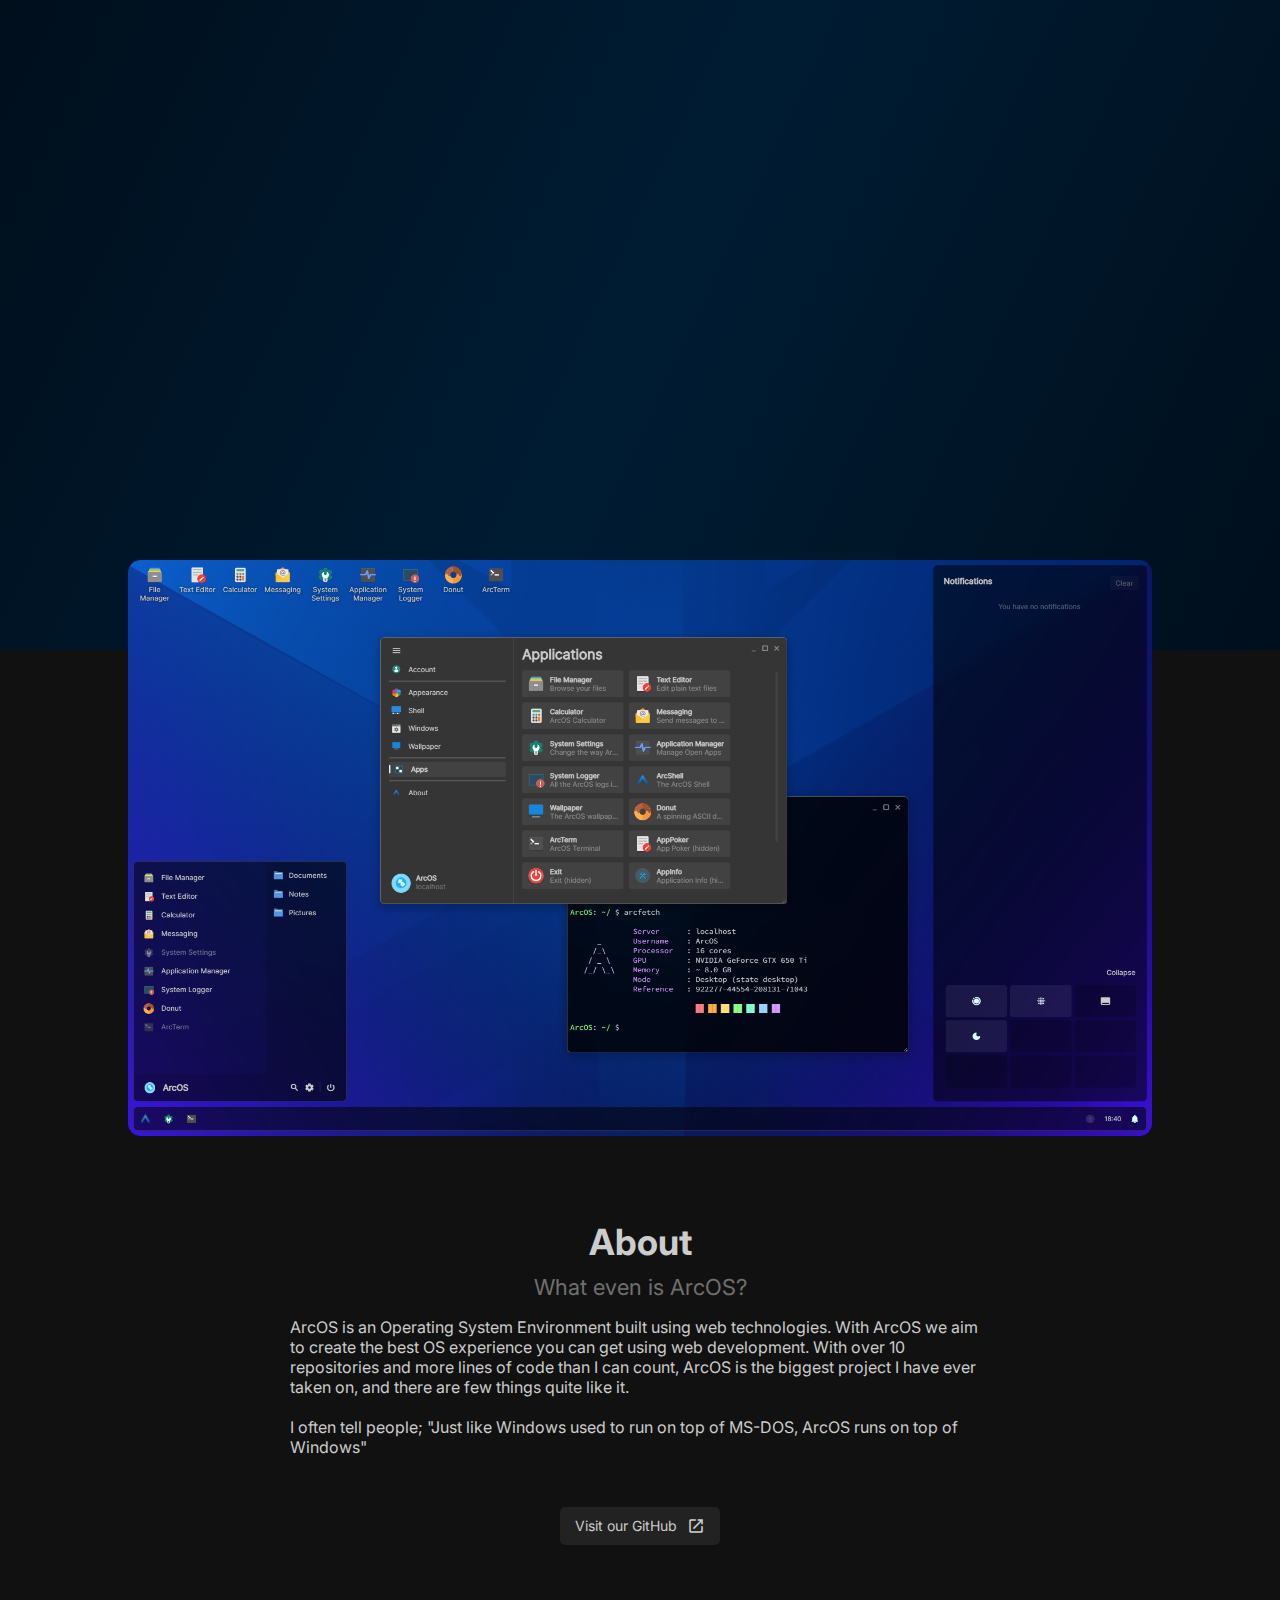
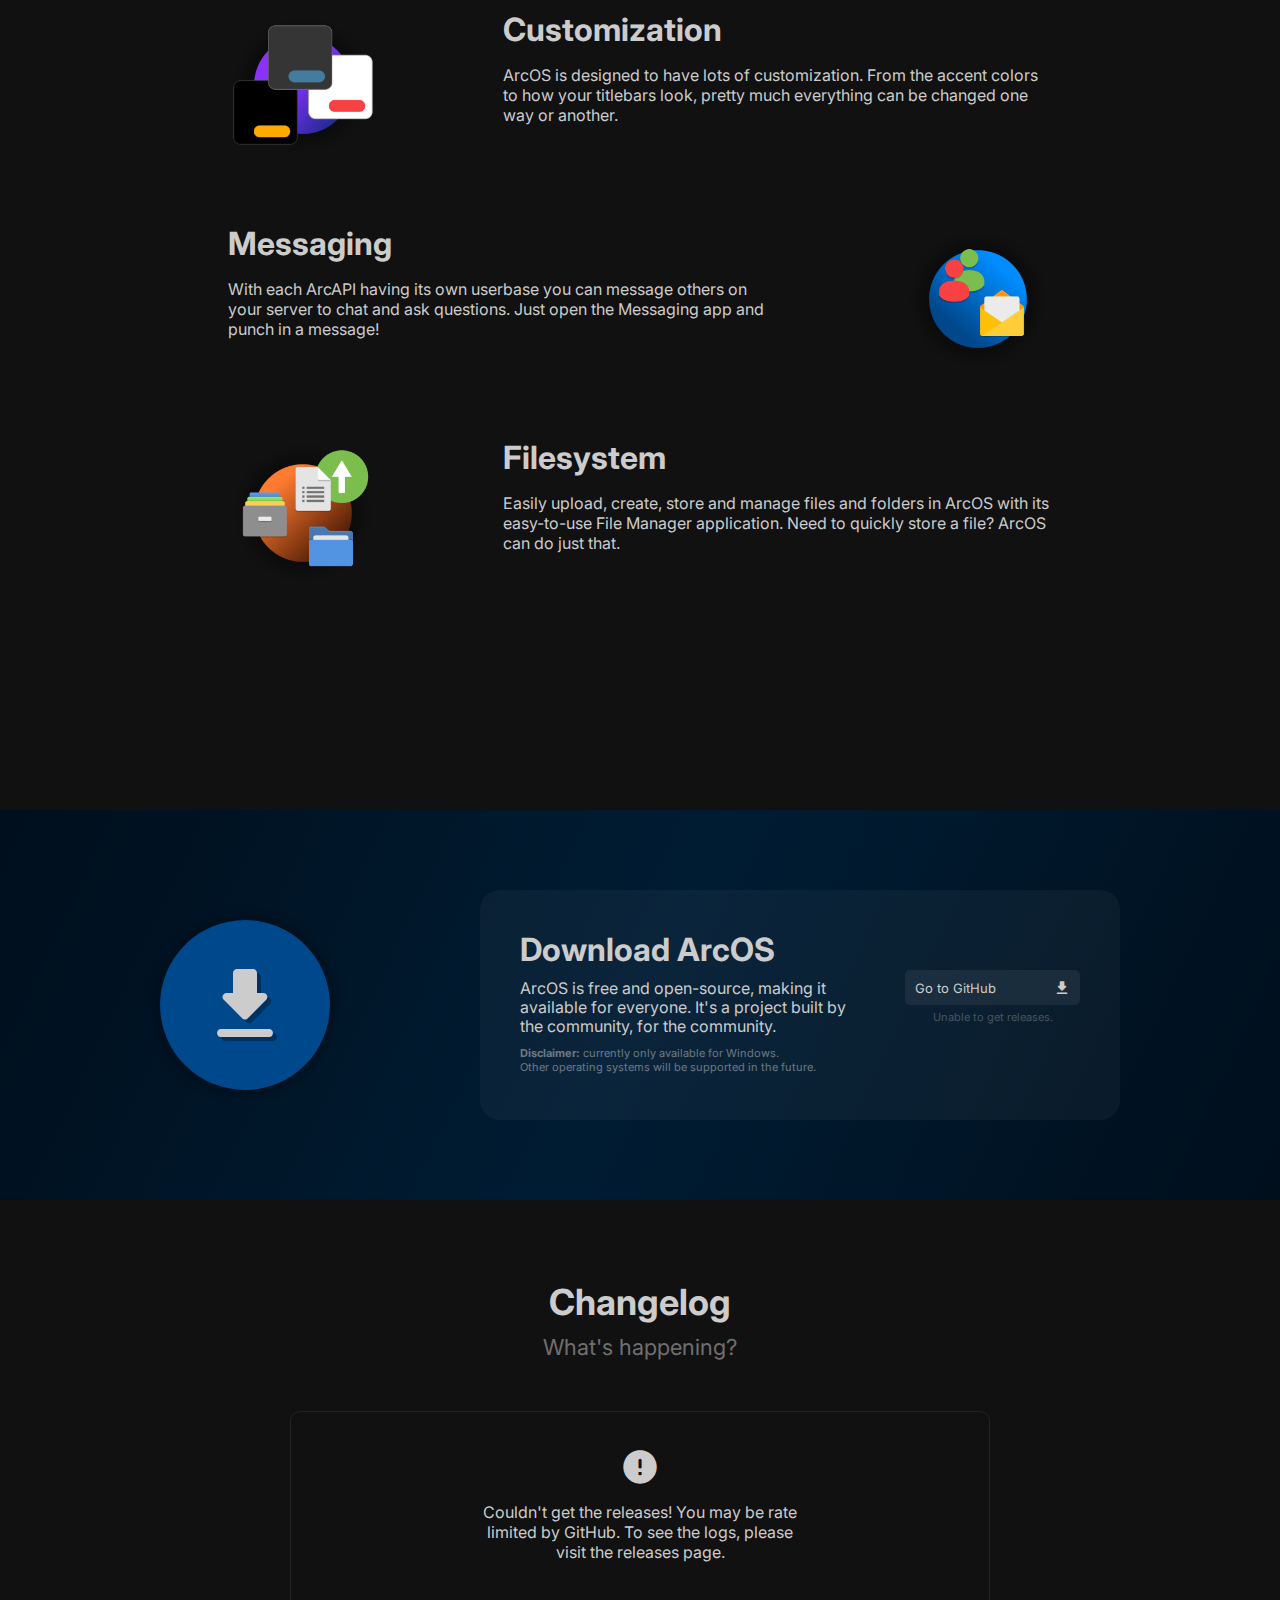
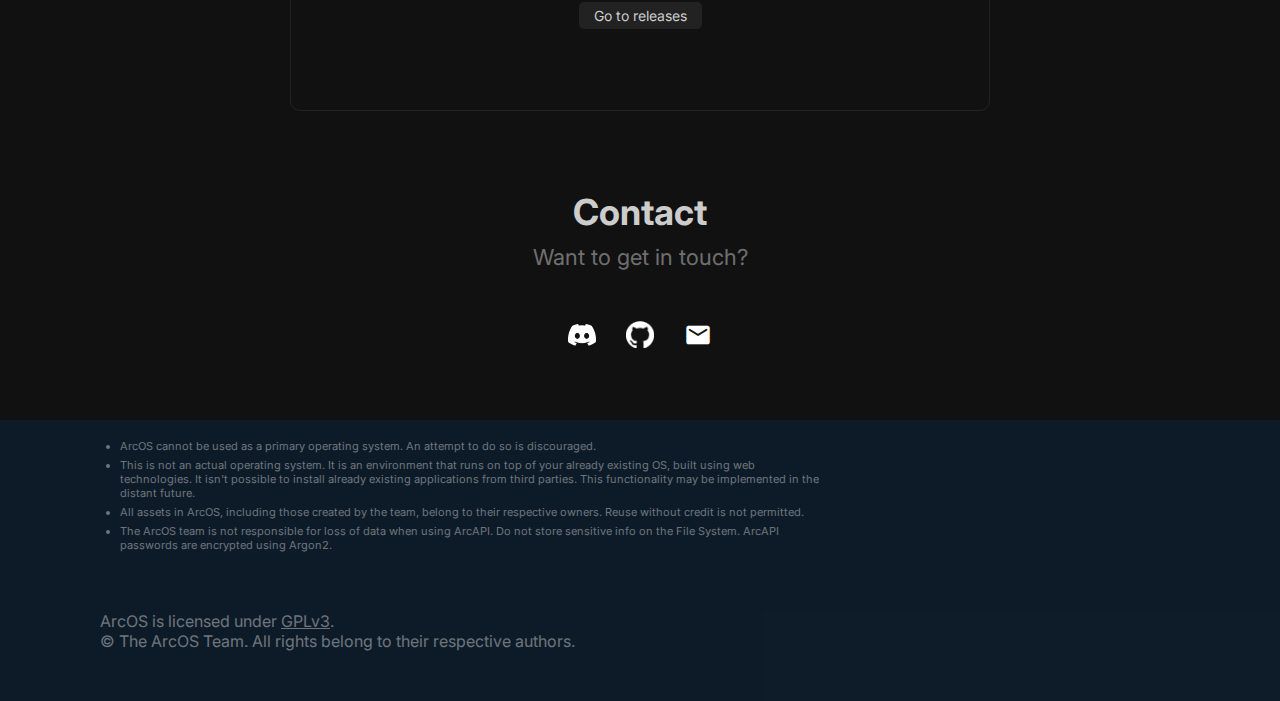
==== commit 8f460e8c: "Update landing page" ====
--- a/index.html
+++ b/index.html
@@ -20,8 +20,8 @@
         padding: 30px;
       }
     </style>
-    <script type="module" crossorigin src="/assets/index-461bb237.js"></script>
-    <link rel="stylesheet" href="/assets/index-54a78086.css">
+    <script type="module" crossorigin src="/assets/index-eaf77dc8.js"></script>
+    <link rel="stylesheet" href="/assets/index-dba3b71a.css">
   </head>
   <body>
     <div id="app">
--- a/assets/index-dba3b71a.css
+++ b/assets/index-dba3b71a.css
@@ -0,0 +1 @@
+@import"https://fonts.googleapis.com/css2?family=Inter:wght@400;600&display=swap";@import"https://fonts.googleapis.com/icon?family=Material+Icons+Round";:root *{--bg: #111;--gradient-start: #008dff;--gradient-end: #00488c;--gradient: linear-gradient(#000000cc, #000000cc), linear-gradient( -65deg, var(--gradient-end) 0%, var(--gradient-start) 50%, var(--gradient-end) 100% );--fg: #ccc}::-webkit-scrollbar{width:0px;height:0px}div.feature{display:flex;gap:125px;margin-bottom:60px}div.feature img{height:150px}div.feature:nth-child(even) div.image{order:2}div.feature:nth-child(even) div.info{order:1}div.feature div.info{max-width:550px}@media screen and (max-width: 900px){div.feature{flex-direction:column;gap:0;margin-bottom:30px}div.info{margin:0 20px}div.info h1{text-align:center;margin-top:0}div.image{margin:0 auto}section#features{height:1060px!important}div.feature:nth-child(even) div.image{order:unset}div.feature:nth-child(even) div.info{order:unset}div.feature:nth-child(1){margin-top:50px}}section#disclaimers{height:100%!important;background-color:#00488c33;padding:8px 100px}@media screen and (max-width: 600px){section#disclaimers{padding:8px 10px}}body{color:var(--fg);background-color:#111;margin:0;width:100%;padding:0;overflow-x:hidden}html{background-color:#000;margin:0;overflow-x:hidden}*:not(.material-icons-round){font-family:Inter,sans-serif}*{transition:all .15s,color .05s;outline:none!important}div.center{display:flex;justify-content:center}html{scroll-behavior:smooth}@media screen and (max-width: 800px){section#home{height:460px!important}section#download{height:320px!important}section#changelog{height:420px!important}}@media screen and (max-width: 900px){section#changelog{height:460px!important}}section.svelte-w3kfc4{background-color:var(--bg)}section.gradient.svelte-w3kfc4{background:var(--gradient)}img.svelte-x58zew.svelte-x58zew.svelte-x58zew{height:200px}div.center.svelte-x58zew div.svelte-x58zew.svelte-x58zew{text-align:center;margin-top:50px;z-index:0}div.center.svelte-x58zew div .svelte-x58zew.svelte-x58zew{z-index:0}div.center.svelte-x58zew h1.svelte-x58zew.svelte-x58zew{margin:0;font-style:normal;font-weight:700;font-size:36px;line-height:44px}div.center.svelte-x58zew h3.svelte-x58zew.svelte-x58zew{margin:10px 0 0;font-style:normal;font-weight:700;font-size:24px;line-height:29px;opacity:1;color:#586e86;text-align:center}div.center.svelte-x58zew h3.svelte-x58zew>.svelte-x58zew{display:block;margin:0 auto}a.svelte-x58zew.svelte-x58zew.svelte-x58zew{display:block;margin:0 auto;color:var(--fg);background-color:var(--gradient-end);width:fit-content;padding:10px 15px;border-radius:5px;text-decoration:none;font-size:14px;line-height:18px;align-items:center;display:flex!important;margin-top:30px!important}a.svelte-x58zew.svelte-x58zew.svelte-x58zew:after{content:"download";font-family:Material Icons Round;font-size:20px;margin-left:10px}div.center.svelte-x58zew div h1.svelte-x58zew.svelte-x58zew,div.center.svelte-x58zew div h3.svelte-x58zew.svelte-x58zew{opacity:0}div.center.svelte-x58zew div.svelte-x58zew.svelte-x58zew{animation:svelte-x58zew-slide 1s forwards;animation-delay:.5s;padding-top:80px}div.center.svelte-x58zew div h1.svelte-x58zew.svelte-x58zew{animation:svelte-x58zew-fadein 1s forwards;animation-delay:.9s}div.center.svelte-x58zew div img.svelte-x58zew.svelte-x58zew{animation:svelte-x58zew-fadein 1s forwards;animation-delay:.5s;opacity:0}div.center.svelte-x58zew div h3.svelte-x58zew.svelte-x58zew{animation:svelte-x58zew-fadein 1s forwards;animation-delay:1.4s}@keyframes svelte-x58zew-fadein{0%{opacity:0}to{opacity:1}}@keyframes svelte-x58zew-slide{0%{padding-top:80px}to{padding-top:0}}@media screen and (max-width: 500px){div.center.svelte-x58zew img.svelte-x58zew.svelte-x58zew{height:180px}div.center.svelte-x58zew h1.svelte-x58zew.svelte-x58zew,div.center.svelte-x58zew h3.svelte-x58zew.svelte-x58zew{line-height:unset}div.center.svelte-x58zew h1.svelte-x58zew.svelte-x58zew{font-size:30px}div.center.svelte-x58zew h3.svelte-x58zew.svelte-x58zew{font-size:22px}}div.menu.svelte-1qfxww7.svelte-1qfxww7.svelte-1qfxww7{position:fixed;top:70px;left:20px;width:calc(100% - 40px);border-radius:10px;background-color:var(--bg);opacity:0;visibility:hidden;padding:20px 25px;box-sizing:border-box;border:#333 1px solid;z-index:10}div.menu.svelte-1qfxww7 .svelte-1qfxww7.svelte-1qfxww7{pointer-events:none}div.menu.opened.svelte-1qfxww7.svelte-1qfxww7.svelte-1qfxww7{opacity:1;visibility:visible}div.menu.opened.svelte-1qfxww7 .svelte-1qfxww7.svelte-1qfxww7{pointer-events:initial}div.menu.svelte-1qfxww7 a.svelte-1qfxww7.svelte-1qfxww7{display:flex;text-decoration:none;color:var(--fg);width:100%}div.menu.svelte-1qfxww7 a.svelte-1qfxww7+a.svelte-1qfxww7{margin-top:5px}div.menu.svelte-1qfxww7 a.svelte-1qfxww7.svelte-1qfxww7:after{content:"arrow_forward_ios";font-family:Material Icons Round;font-size:18px;margin-left:auto}@media screen and (min-width: 700px){div.menu.svelte-1qfxww7.svelte-1qfxww7.svelte-1qfxww7{display:none}}button.burger.svelte-1soygvl{padding:0;border:none;background-color:transparent;color:var(--fg);display:none;margin:0 0 0 auto}button.burger.svelte-1soygvl:active{opacity:.4}@media screen and (max-width: 700px){button.burger.svelte-1soygvl{display:block}}div.nav.svelte-1xoe9y9.svelte-1xoe9y9.svelte-1xoe9y9{width:100%;padding:20px 60px;box-sizing:border-box;display:flex;line-height:30px;overflow:hidden;opacity:0;animation:svelte-1xoe9y9-fadein 1s forwards;animation-delay:.5s;position:relative;z-index:10}div.nav.svelte-1xoe9y9 div.logo.svelte-1xoe9y9.svelte-1xoe9y9{display:flex}div.nav.svelte-1xoe9y9 div.logo img.svelte-1xoe9y9.svelte-1xoe9y9{width:30px;height:30px}div.nav.svelte-1xoe9y9 div.logo p.svelte-1xoe9y9.svelte-1xoe9y9{margin:0 0 0 10px;font-weight:700}div.nav.svelte-1xoe9y9 div.sep.svelte-1xoe9y9.svelte-1xoe9y9{min-width:1px;height:20px;margin:5px 15px;background-color:#cccccc1a}div.nav.svelte-1xoe9y9 div.pages a.svelte-1xoe9y9.svelte-1xoe9y9{margin:0;text-decoration:none;color:var(--fg)}div.nav.svelte-1xoe9y9 div.pages a.svelte-1xoe9y9+a.svelte-1xoe9y9{margin-left:20px}div.nav.svelte-1xoe9y9 div.pages a.svelte-1xoe9y9.svelte-1xoe9y9:hover{text-decoration:underline}@media screen and (max-width: 700px){div.nav.svelte-1xoe9y9 div.pages.svelte-1xoe9y9.svelte-1xoe9y9,div.nav.svelte-1xoe9y9 div.sep.svelte-1xoe9y9.svelte-1xoe9y9{display:none}div.nav.svelte-1xoe9y9.svelte-1xoe9y9.svelte-1xoe9y9{padding:20px 30px}}@keyframes svelte-1xoe9y9-fadein{0%{opacity:0}to{opacity:1}}img.svelte-1hfipow{width:80%;margin:80px 10%;border-radius:1vw;margin-top:-10vh}@media screen and (max-width: 800px){img.svelte-1hfipow{margin:10%}}div.download.svelte-1gbo6d1.svelte-1gbo6d1{min-width:175px;margin:40px 0 40px 50px}div.download.svelte-1gbo6d1 button.svelte-1gbo6d1{width:100%;text-align:left;height:35px;position:relative;border:none;border-radius:5px;color:var(--fg);background-color:#fff1;padding:10px;transition:all .15s}div.download.svelte-1gbo6d1 button.svelte-1gbo6d1:disabled{opacity:.4}div.download.svelte-1gbo6d1 button.svelte-1gbo6d1:after{content:"download";font-family:Material Icons Round;font-size:18px;position:absolute;right:9px;top:9px}div.download.svelte-1gbo6d1 button p.svelte-1gbo6d1{margin:0;font-size:13px}div.download.svelte-1gbo6d1 button.svelte-1gbo6d1:hover{background-color:#fff2}div.download.svelte-1gbo6d1 button.svelte-1gbo6d1:active{opacity:.5}div.download.svelte-1gbo6d1 div.info.svelte-1gbo6d1{display:flex;font-size:11px;height:14px;opacity:.3;justify-content:center;margin-top:5px}div.download.svelte-1gbo6d1 div.info p.svelte-1gbo6d1{margin:0;text-overflow:ellipsis;overflow:hidden;white-space:nowrap}div.download.svelte-1gbo6d1 div.info a.svelte-1gbo6d1{white-space:nowrap}div.download.svelte-1gbo6d1 div.info div.dot.svelte-1gbo6d1{width:2px;height:2px;margin:6px 5px;background-color:var(--fg);border-radius:50%}div.download.svelte-1gbo6d1 div.info a.svelte-1gbo6d1{color:var(--fg)}@media screen and (max-width: 800px){div.download.svelte-1gbo6d1.svelte-1gbo6d1{margin-left:0;text-align:center}div.download.svelte-1gbo6d1 button.svelte-1gbo6d1{width:175px}}div.info.svelte-1fykqp9 h1.header.svelte-1fykqp9{margin:0}div.info.svelte-1fykqp9 p.description.svelte-1fykqp9{font-style:normal;font-weight:400;font-size:16px;line-height:19px;margin:10px 0}div.info.svelte-1fykqp9 p.disclaimer.svelte-1fykqp9{font-size:11px;opacity:.5;margin:0}@media screen and (max-width: 800px){div.info.svelte-1fykqp9 h1.header.svelte-1fykqp9{margin-bottom:20px}div.info.svelte-1fykqp9.svelte-1fykqp9{text-align:center}}div.content.svelte-1k56jnh{width:640px;height:230px;background-color:#ffffff0a;border-radius:20px;text-align:left;padding:40px;box-sizing:border-box;display:flex}@media screen and (max-width: 800px){div.content.svelte-1k56jnh{flex-direction:column;width:100%;height:unset;padding:40px 20px;background-color:transparent}}div.icon.svelte-yqt1l8{font-size:96px;background-color:var(--gradient-end);border-radius:50%;width:170px;height:170px;line-height:170px;margin:30px 150px 30px 0;box-shadow:0 0 10px 5px #00000040;text-shadow:4px 4px 0px rgba(0,0,0,.3)}@media screen and (max-width: 1200px){div.icon.svelte-yqt1l8{display:none}}div.wrapper.svelte-nprvc9{width:inherit;height:inherit;padding:80px;text-align:center;box-sizing:border-box;display:flex;justify-content:center}@media screen and (max-width: 800px){div.wrapper.svelte-nprvc9{padding:00px}}button.svelte-1c49017{width:26px;height:26px;border:none;padding:0;border-radius:5px;background-color:#222;color:var(--fg);font-size:18px}button.svelte-1c49017:hover{opacity:.7}button.svelte-1c49017:active{opacity:.4}div.release-status.svelte-1119f8s{padding:0 8px;line-height:26px;height:26px;background-color:#283e28;border-radius:5px;color:#abffa6;text-overflow:ellipsis;white-space:nowrap;overflow:hidden;max-width:93px}div.release-status.pre.svelte-1119f8s{background-color:#543d1b;color:#ffad32}div.tag.svelte-11xkta0.svelte-11xkta0{display:flex;line-height:18px;padding:5px 6px;background-color:#222;border-radius:5px}div.tag.svelte-11xkta0 span.material-icons-round.svelte-11xkta0{font-size:18px;margin-right:5px}div.release.svelte-1b51can.svelte-1b51can{background-color:#151515;border-radius:5px;box-sizing:border-box;padding:15px;height:150px;overflow:hidden;text-overflow:ellipsis;margin-bottom:20px;position:relative}div.release.svelte-1b51can.svelte-1b51can:after{content:"";display:block;position:absolute;bottom:0px;left:0px;width:100%;height:90px;border-bottom-left-radius:5px;border-bottom-right-radius:5px;background:linear-gradient(to bottom,transparent 40%,#151515 90%);pointer-events:none}div.release.svelte-1b51can h1.svelte-1b51can{margin:0 0 10px;display:flex}div.release.svelte-1b51can h1 span.svelte-1b51can{overflow:hidden;text-overflow:ellipsis;white-space:nowrap}div.release.svelte-1b51can h1 div.items.svelte-1b51can{margin-left:auto;display:flex;gap:5px;font-style:normal;font-size:14px;font-weight:400;padding-left:10px}@media screen and (max-width: 800px){div.release.svelte-1b51can.svelte-1b51can{margin-bottom:10px}}div.list.svelte-91nk36.svelte-91nk36{width:700px;height:300px;border:#222 1px solid;border-radius:10px;margin-top:50px;overflow-y:scroll;box-sizing:border-box;padding:20px}@media screen and (max-width: 800px){div.list.svelte-91nk36.svelte-91nk36{width:calc(100% - 40px);margin:50px 20px;box-sizing:border-box}}div.fail.svelte-91nk36.svelte-91nk36{text-align:center}div.fail.svelte-91nk36 .svelte-91nk36{display:block;max-width:50%;width:fit-content;margin:0 auto}div.fail.svelte-91nk36 span.material-icons-round.svelte-91nk36{font-size:40px;margin:15px auto}div.fail.svelte-91nk36 a.svelte-91nk36{padding:5px 15px;border:none;border-radius:5px;background-color:#222;color:var(--fg);font-size:14px;text-decoration:none}div.fail.svelte-91nk36 a.svelte-91nk36:hover{opacity:.7}div.fail.svelte-91nk36 a.svelte-91nk36:active{opacity:.4}div.fail.svelte-91nk36 p.svelte-91nk36{margin-bottom:40px}@media screen and (max-width: 600px){div.list.svelte-91nk36.svelte-91nk36{width:calc(100% - 10px);margin:30px 5px 0;box-sizing:border-box;padding:10px;border:none}div.list.svelte-91nk36 div.fail p.svelte-91nk36{min-width:100%}}h1.header.svelte-kffjkx{font-style:normal;font-weight:700;font-size:36px;line-height:44px;margin:0;text-align:center}h3.subheader.svelte-kffjkx{font-style:normal;font-weight:400;font-size:22px;line-height:27px;opacity:.5;margin:10px 0 0;text-align:center}div.center.svelte-kffjkx{margin-top:80px}@media screen and (max-width: 800px){h1.header.svelte-kffjkx{font-size:28px}h3.subheader.svelte-kffjkx{font-size:16px;margin:0 15px}div.center.svelte-kffjkx{margin-top:40px}}h1.header.svelte-e4vll9.svelte-e4vll9{font-style:normal;font-weight:700;font-size:36px;line-height:44px;margin:0;text-align:center}h3.subheader.svelte-e4vll9.svelte-e4vll9{font-style:normal;font-weight:400;font-size:22px;line-height:27px;opacity:.5;margin:10px 0 0;text-align:center}div.center.svelte-e4vll9.svelte-e4vll9{margin-top:30px}div.places.svelte-e4vll9.svelte-e4vll9{display:flex;justify-content:center;gap:30px;margin-top:50px}div.places.svelte-e4vll9 a.svelte-e4vll9{background-color:transparent;border:none;margin:0;padding:0;display:block;height:28px}div.places.svelte-e4vll9 a img.svelte-e4vll9{width:28px}div.places.svelte-e4vll9 a.discord img.svelte-e4vll9{margin-top:3px}div.places.svelte-e4vll9 a span.material-icons-round.svelte-e4vll9{font-size:28px;color:#fff}div.places.svelte-e4vll9 a.svelte-e4vll9:hover{opacity:.7}div.places.svelte-e4vll9 a.svelte-e4vll9:active{opacity:.4}@media screen and (max-width: 800px){h1.header.svelte-e4vll9.svelte-e4vll9{font-size:28px}h3.subheader.svelte-e4vll9.svelte-e4vll9{font-size:16px;margin:0 15px}div.places.svelte-e4vll9.svelte-e4vll9{margin-top:30px}div.center.svelte-e4vll9.svelte-e4vll9{margin:0}}footer.svelte-13a688j.svelte-13a688j{display:block;width:100%;height:130px;background-color:#00488c33;padding:40px 100px;box-sizing:border-box}footer.svelte-13a688j p.svelte-13a688j{margin:0;opacity:.5}footer.svelte-13a688j a.svelte-13a688j{color:var(--fg)}@media screen and (max-width: 750px){footer.svelte-13a688j.svelte-13a688j{padding:20px;height:fit-content}footer.svelte-13a688j p.svelte-13a688j{text-align:center}}h1.header.svelte-1qrd1hr{font-style:normal;font-weight:700;font-size:36px;line-height:44px;margin:0;text-align:center}h3.subheader.svelte-1qrd1hr{font-style:normal;font-weight:400;font-size:22px;line-height:27px;opacity:.5;margin:10px 0 0;text-align:center}div.center.svelte-1qrd1hr{margin-top:0}p.context.svelte-1qrd1hr{max-width:700px;margin-bottom:50px}a.github.svelte-1qrd1hr{display:block;margin:0 auto;color:var(--fg);background-color:#222;width:fit-content;padding:10px 15px;border-radius:5px;text-decoration:none;font-size:14px;line-height:18px;display:flex}a.github.svelte-1qrd1hr:after{content:"launch";font-family:Material Icons Round;font-size:18px;margin-left:10px}@media screen and (max-width: 800px){h1.header.svelte-1qrd1hr{font-size:28px}h3.subheader.svelte-1qrd1hr{font-size:16px;margin:0 15px}p.context.svelte-1qrd1hr{max-width:unset;padding:20px;margin-bottom:10px}}ul.svelte-77n8b3.svelte-77n8b3{max-width:700px;opacity:.5;font-size:11px;padding-left:20px}ul.svelte-77n8b3 li.svelte-77n8b3{margin-bottom:5px}@media screen and (max-width: 800px){ul.svelte-77n8b3.svelte-77n8b3{max-width:unset;margin-bottom:10px}}
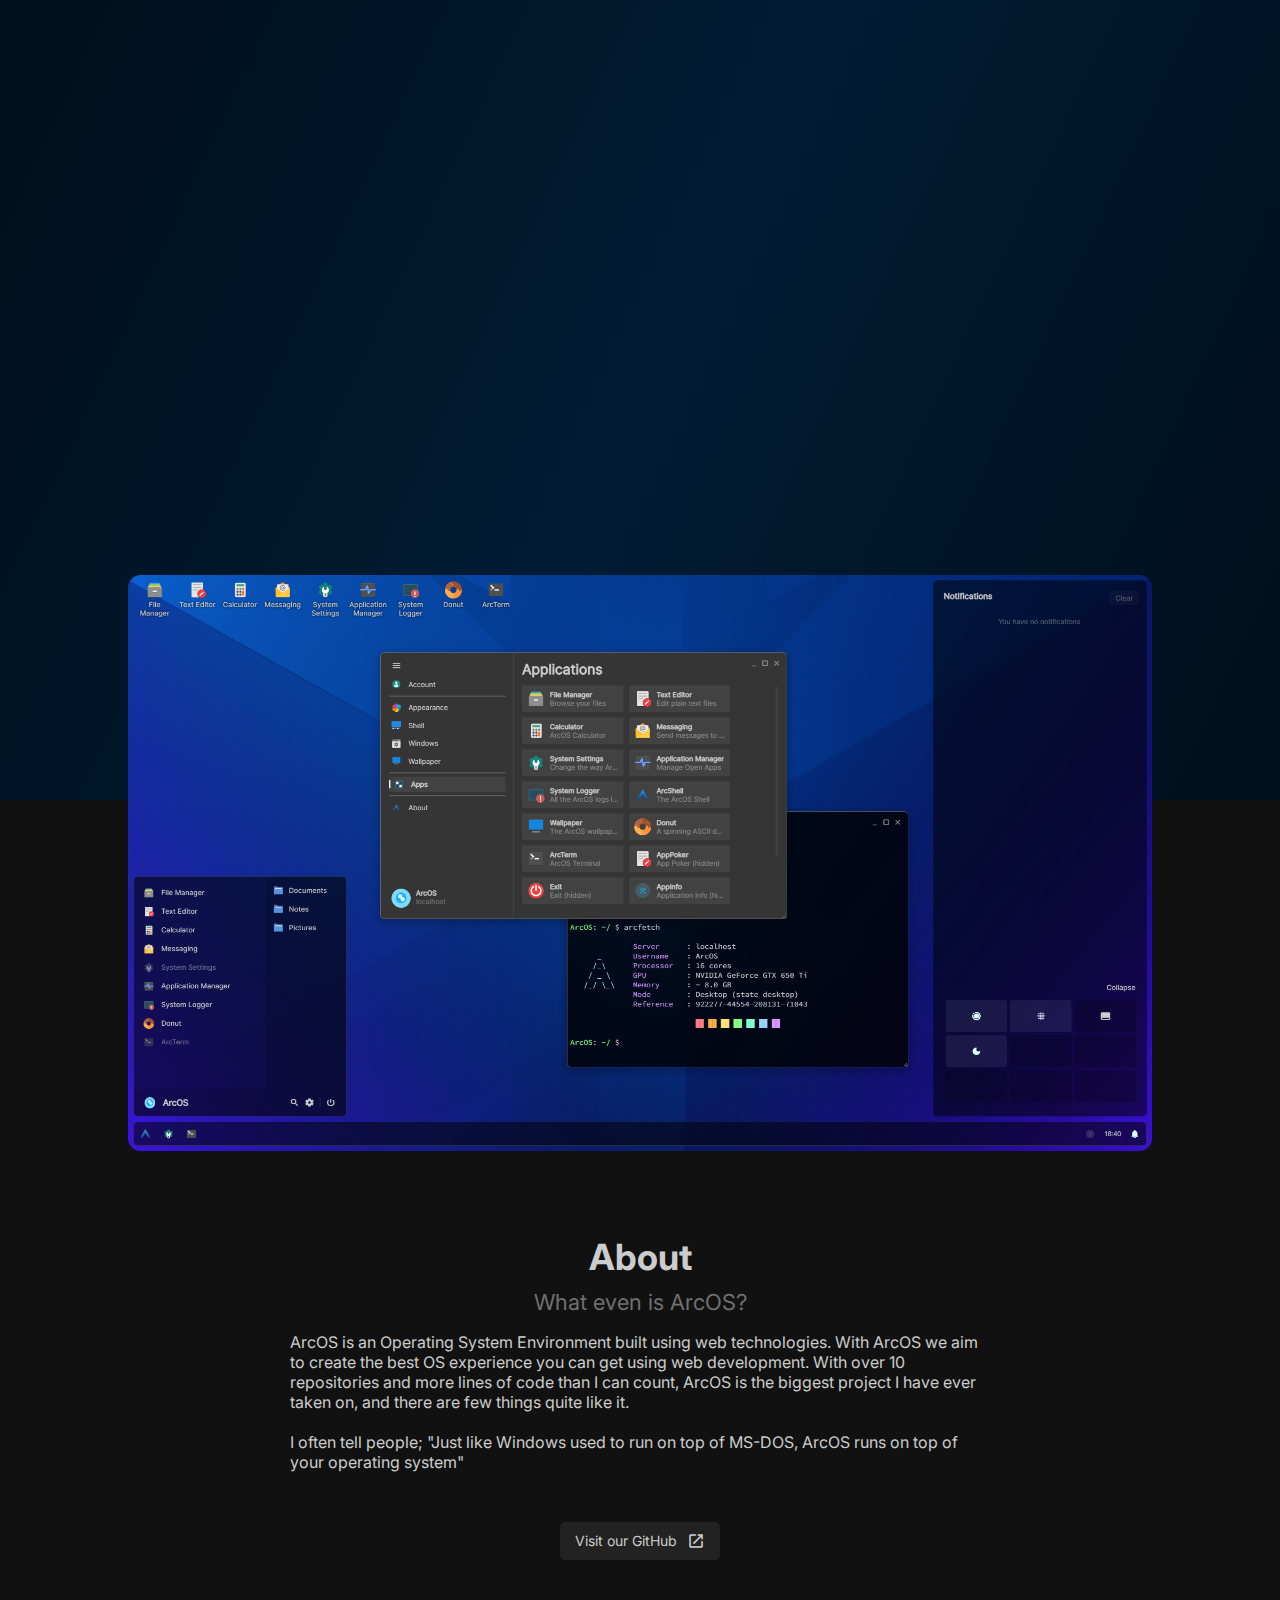
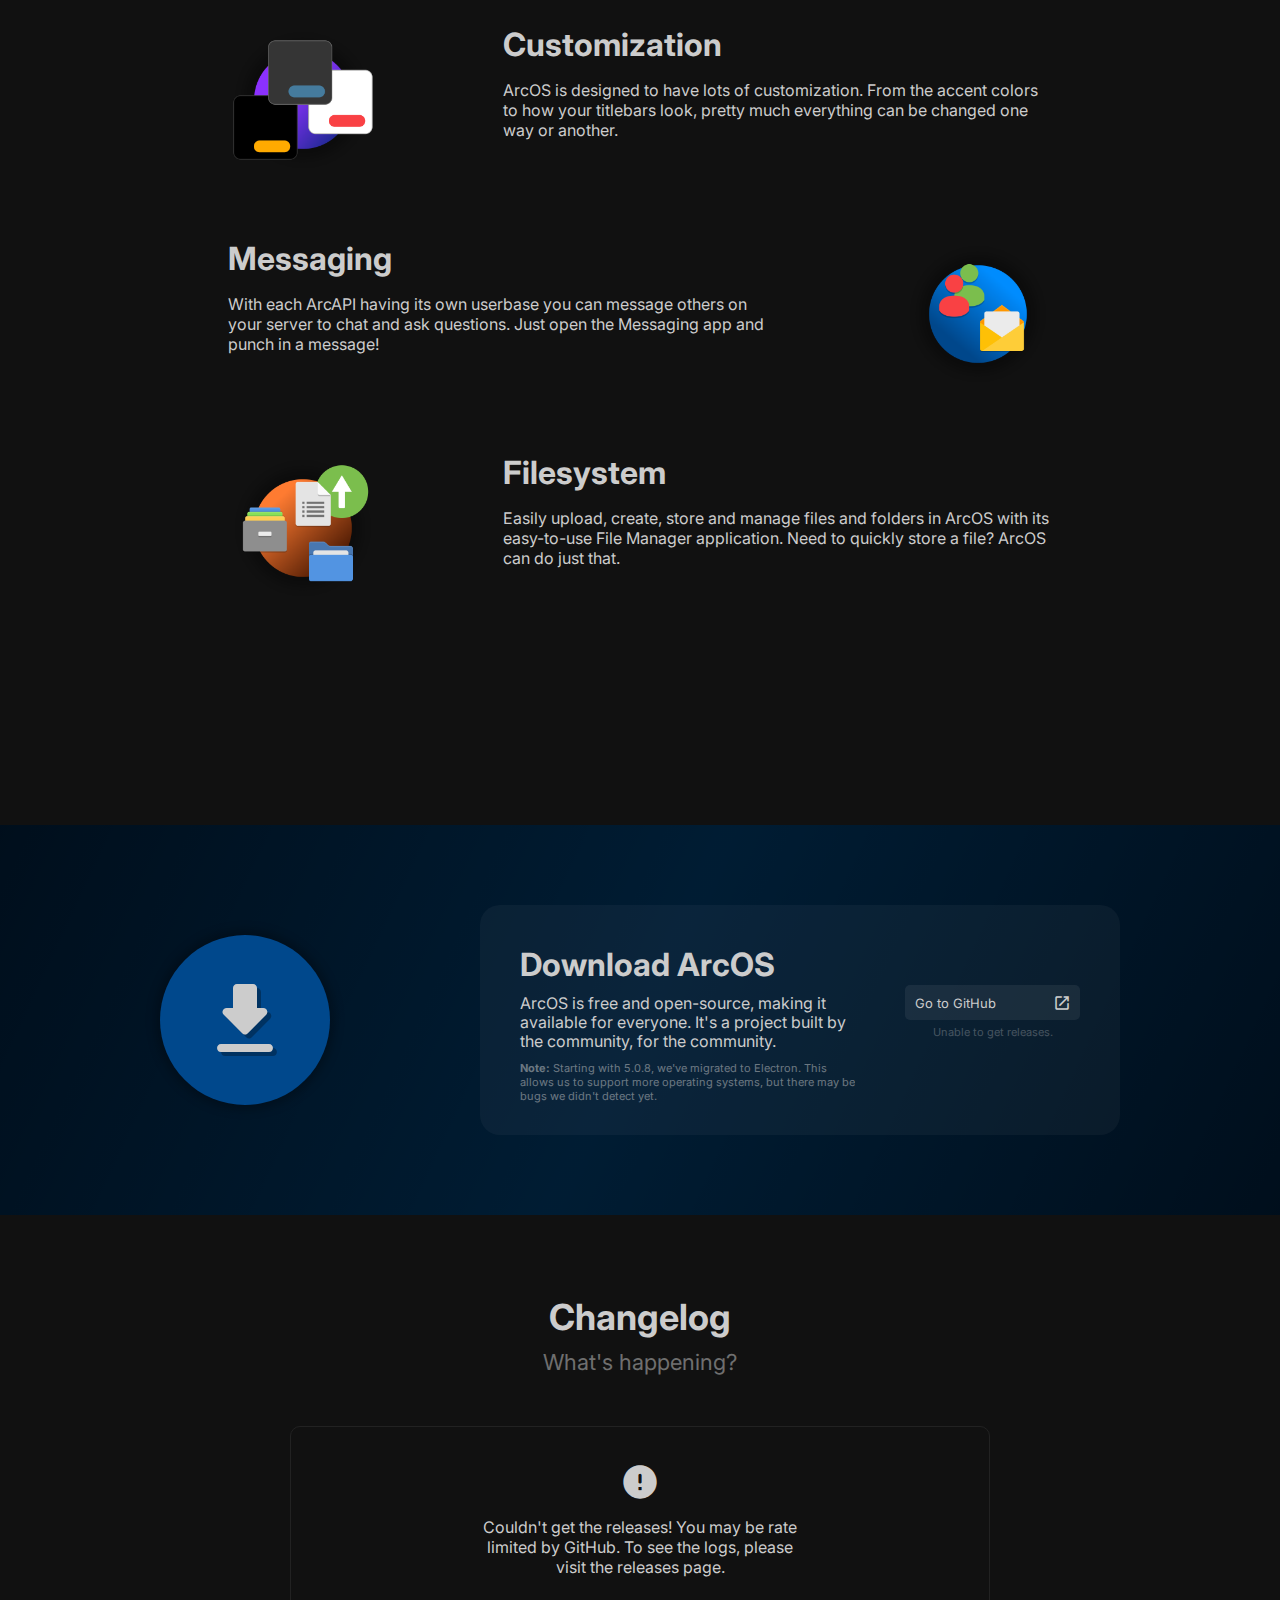
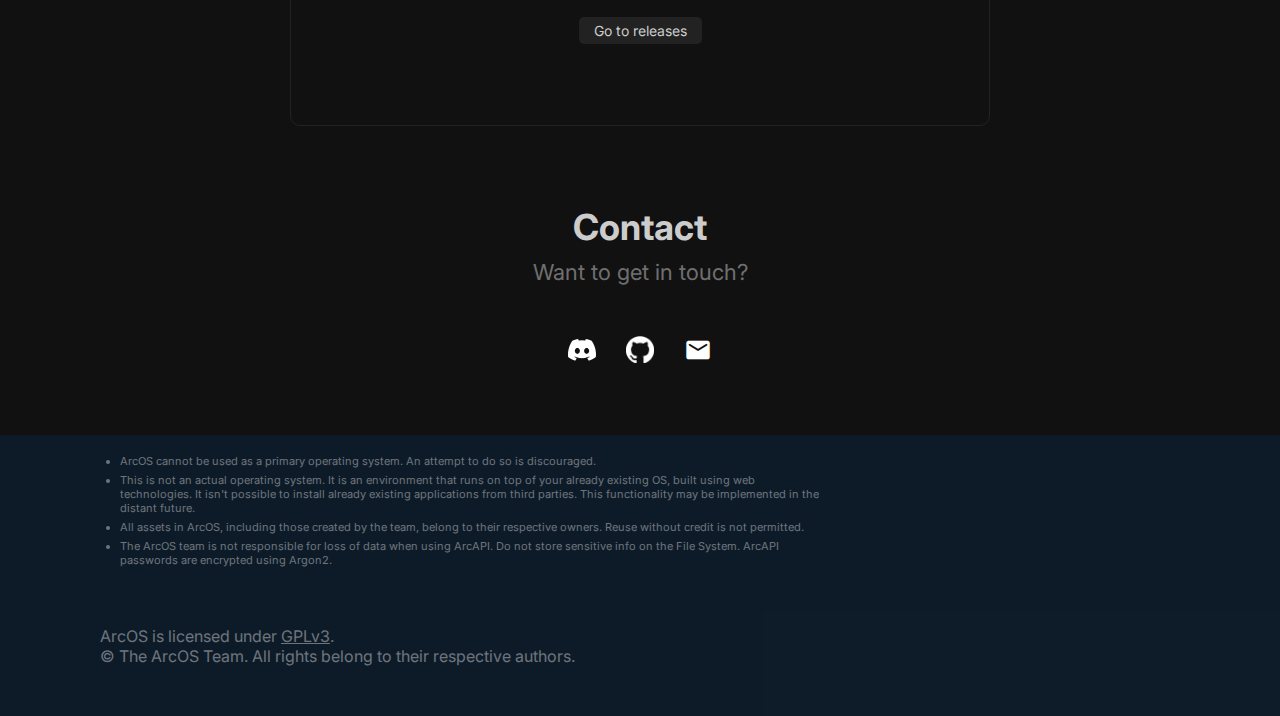
==== commit d534f2e8: "Update landing page" ====
--- a/index.html
+++ b/index.html
@@ -20,8 +20,8 @@
         padding: 30px;
       }
     </style>
-    <script type="module" crossorigin src="/assets/index-eaf77dc8.js"></script>
-    <link rel="stylesheet" href="/assets/index-dba3b71a.css">
+    <script type="module" crossorigin src="/assets/index-4713f3e8.js"></script>
+    <link rel="stylesheet" href="/assets/index-9000fb1a.css">
   </head>
   <body>
     <div id="app">
--- a/assets/index-9000fb1a.css
+++ b/assets/index-9000fb1a.css
@@ -0,0 +1 @@
+@import"https://fonts.googleapis.com/css2?family=Inter:wght@400;600&display=swap";@import"https://fonts.googleapis.com/icon?family=Material+Icons+Round";:root *{--bg: #111;--gradient-start: #008dff;--gradient-end: #00488c;--gradient: linear-gradient(#000000cc, #000000cc), linear-gradient( -65deg, var(--gradient-end) 0%, var(--gradient-start) 50%, var(--gradient-end) 100% );--fg: #ccc}::-webkit-scrollbar{width:0px;height:0px}div.feature{display:flex;gap:125px;margin-bottom:60px}div.feature img{height:150px}div.feature:nth-child(even) div.image{order:2}div.feature:nth-child(even) div.info{order:1}div.feature div.info{max-width:550px}@media screen and (max-width: 900px){div.feature{flex-direction:column;gap:0;margin-bottom:30px}div.info{margin:0 20px}div.info h1{text-align:center;margin-top:0}div.image{margin:0 auto}section#features{height:1060px!important}div.feature:nth-child(even) div.image{order:unset}div.feature:nth-child(even) div.info{order:unset}div.feature:nth-child(1){margin-top:50px}}section#disclaimers{height:100%!important;background-color:#00488c33;padding:8px 100px}@media screen and (max-width: 600px){section#disclaimers{padding:8px 10px}}body{color:var(--fg);background-color:#111;margin:0;width:100%;padding:0;overflow-x:hidden}html{background-color:#000;margin:0;overflow-x:hidden}*:not(.material-icons-round){font-family:Inter,sans-serif}*{transition:all .15s,color .05s;outline:none!important}div.center{display:flex;justify-content:center}html{scroll-behavior:smooth}@media screen and (max-width: 800px){section#home{height:480px!important}section#download{height:320px!important}section#changelog{height:420px!important}}@media screen and (max-width: 900px){section#changelog{height:460px!important}}section.svelte-w3kfc4{background-color:var(--bg)}section.gradient.svelte-w3kfc4{background:var(--gradient)}img.svelte-x58zew.svelte-x58zew.svelte-x58zew{height:200px}div.center.svelte-x58zew div.svelte-x58zew.svelte-x58zew{text-align:center;margin-top:50px;z-index:0}div.center.svelte-x58zew div .svelte-x58zew.svelte-x58zew{z-index:0}div.center.svelte-x58zew h1.svelte-x58zew.svelte-x58zew{margin:0;font-style:normal;font-weight:700;font-size:36px;line-height:44px}div.center.svelte-x58zew h3.svelte-x58zew.svelte-x58zew{margin:10px 0 0;font-style:normal;font-weight:700;font-size:24px;line-height:29px;opacity:1;color:#586e86;text-align:center}div.center.svelte-x58zew h3.svelte-x58zew>.svelte-x58zew{display:block;margin:0 auto}a.svelte-x58zew.svelte-x58zew.svelte-x58zew{display:block;margin:0 auto;color:var(--fg);background-color:var(--gradient-end);width:fit-content;padding:10px 15px;border-radius:5px;text-decoration:none;font-size:14px;line-height:18px;align-items:center;display:flex!important;margin-top:30px!important}a.svelte-x58zew.svelte-x58zew.svelte-x58zew:after{content:"download";font-family:Material Icons Round;font-size:20px;margin-left:10px}div.center.svelte-x58zew div h1.svelte-x58zew.svelte-x58zew,div.center.svelte-x58zew div h3.svelte-x58zew.svelte-x58zew{opacity:0}div.center.svelte-x58zew div.svelte-x58zew.svelte-x58zew{animation:svelte-x58zew-slide 1s forwards;animation-delay:.5s;padding-top:80px}div.center.svelte-x58zew div h1.svelte-x58zew.svelte-x58zew{animation:svelte-x58zew-fadein 1s forwards;animation-delay:.9s}div.center.svelte-x58zew div img.svelte-x58zew.svelte-x58zew{animation:svelte-x58zew-fadein 1s forwards;animation-delay:.5s;opacity:0}div.center.svelte-x58zew div h3.svelte-x58zew.svelte-x58zew{animation:svelte-x58zew-fadein 1s forwards;animation-delay:1.4s}@keyframes svelte-x58zew-fadein{0%{opacity:0}to{opacity:1}}@keyframes svelte-x58zew-slide{0%{padding-top:80px}to{padding-top:0}}@media screen and (max-width: 500px){div.center.svelte-x58zew img.svelte-x58zew.svelte-x58zew{height:180px}div.center.svelte-x58zew h1.svelte-x58zew.svelte-x58zew,div.center.svelte-x58zew h3.svelte-x58zew.svelte-x58zew{line-height:unset}div.center.svelte-x58zew h1.svelte-x58zew.svelte-x58zew{font-size:30px}div.center.svelte-x58zew h3.svelte-x58zew.svelte-x58zew{font-size:22px}}div.menu.svelte-1qfxww7.svelte-1qfxww7.svelte-1qfxww7{position:fixed;top:70px;left:20px;width:calc(100% - 40px);border-radius:10px;background-color:var(--bg);opacity:0;visibility:hidden;padding:20px 25px;box-sizing:border-box;border:#333 1px solid;z-index:10}div.menu.svelte-1qfxww7 .svelte-1qfxww7.svelte-1qfxww7{pointer-events:none}div.menu.opened.svelte-1qfxww7.svelte-1qfxww7.svelte-1qfxww7{opacity:1;visibility:visible}div.menu.opened.svelte-1qfxww7 .svelte-1qfxww7.svelte-1qfxww7{pointer-events:initial}div.menu.svelte-1qfxww7 a.svelte-1qfxww7.svelte-1qfxww7{display:flex;text-decoration:none;color:var(--fg);width:100%}div.menu.svelte-1qfxww7 a.svelte-1qfxww7+a.svelte-1qfxww7{margin-top:5px}div.menu.svelte-1qfxww7 a.svelte-1qfxww7.svelte-1qfxww7:after{content:"arrow_forward_ios";font-family:Material Icons Round;font-size:18px;margin-left:auto}@media screen and (min-width: 700px){div.menu.svelte-1qfxww7.svelte-1qfxww7.svelte-1qfxww7{display:none}}button.burger.svelte-1soygvl{padding:0;border:none;background-color:transparent;color:var(--fg);display:none;margin:0 0 0 auto}button.burger.svelte-1soygvl:active{opacity:.4}@media screen and (max-width: 700px){button.burger.svelte-1soygvl{display:block}}div.nav.svelte-1xoe9y9.svelte-1xoe9y9.svelte-1xoe9y9{width:100%;padding:20px 60px;box-sizing:border-box;display:flex;line-height:30px;overflow:hidden;opacity:0;animation:svelte-1xoe9y9-fadein 1s forwards;animation-delay:.5s;position:relative;z-index:10}div.nav.svelte-1xoe9y9 div.logo.svelte-1xoe9y9.svelte-1xoe9y9{display:flex}div.nav.svelte-1xoe9y9 div.logo img.svelte-1xoe9y9.svelte-1xoe9y9{width:30px;height:30px}div.nav.svelte-1xoe9y9 div.logo p.svelte-1xoe9y9.svelte-1xoe9y9{margin:0 0 0 10px;font-weight:700}div.nav.svelte-1xoe9y9 div.sep.svelte-1xoe9y9.svelte-1xoe9y9{min-width:1px;height:20px;margin:5px 15px;background-color:#cccccc1a}div.nav.svelte-1xoe9y9 div.pages a.svelte-1xoe9y9.svelte-1xoe9y9{margin:0;text-decoration:none;color:var(--fg)}div.nav.svelte-1xoe9y9 div.pages a.svelte-1xoe9y9+a.svelte-1xoe9y9{margin-left:20px}div.nav.svelte-1xoe9y9 div.pages a.svelte-1xoe9y9.svelte-1xoe9y9:hover{text-decoration:underline}@media screen and (max-width: 700px){div.nav.svelte-1xoe9y9 div.pages.svelte-1xoe9y9.svelte-1xoe9y9,div.nav.svelte-1xoe9y9 div.sep.svelte-1xoe9y9.svelte-1xoe9y9{display:none}div.nav.svelte-1xoe9y9.svelte-1xoe9y9.svelte-1xoe9y9{padding:20px 30px}}@keyframes svelte-1xoe9y9-fadein{0%{opacity:0}to{opacity:1}}img.svelte-s9awxc{width:80%;margin:80px 10%;border-radius:1vw;margin-top:-25vh}@media screen and (max-width: 800px){img.svelte-s9awxc{margin:10%}}div.download.svelte-4qyc66.svelte-4qyc66{min-width:175px;margin:40px 0 40px 50px}div.download.svelte-4qyc66 button.svelte-4qyc66{width:100%;text-align:left;height:35px;position:relative;border:none;border-radius:5px;color:var(--fg);background-color:#fff1;padding:10px;transition:all .15s}div.download.svelte-4qyc66 button.svelte-4qyc66:disabled{opacity:.4}div.download.svelte-4qyc66 button.svelte-4qyc66:after{content:"launch";font-family:Material Icons Round;font-size:18px;position:absolute;right:9px;top:9px}div.download.svelte-4qyc66 button p.svelte-4qyc66{margin:0;font-size:13px}div.download.svelte-4qyc66 button.svelte-4qyc66:hover{background-color:#fff2}div.download.svelte-4qyc66 button.svelte-4qyc66:active{opacity:.5}div.download.svelte-4qyc66 div.info.svelte-4qyc66{display:flex;font-size:11px;height:14px;opacity:.3;justify-content:center;margin-top:5px}div.download.svelte-4qyc66 div.info p.svelte-4qyc66{margin:0;text-overflow:ellipsis;overflow:hidden;white-space:nowrap}div.download.svelte-4qyc66 div.info div.dot.svelte-4qyc66{width:2px;height:2px;margin:6px 5px;background-color:var(--fg);border-radius:50%}@media screen and (max-width: 800px){div.download.svelte-4qyc66.svelte-4qyc66{margin-left:0;text-align:center}div.download.svelte-4qyc66 button.svelte-4qyc66{width:175px}}div.info.svelte-1fykqp9 h1.header.svelte-1fykqp9{margin:0}div.info.svelte-1fykqp9 p.description.svelte-1fykqp9{font-style:normal;font-weight:400;font-size:16px;line-height:19px;margin:10px 0}div.info.svelte-1fykqp9 p.disclaimer.svelte-1fykqp9{font-size:11px;opacity:.5;margin:0}@media screen and (max-width: 800px){div.info.svelte-1fykqp9 h1.header.svelte-1fykqp9{margin-bottom:20px}div.info.svelte-1fykqp9.svelte-1fykqp9{text-align:center}}div.content.svelte-1k56jnh{width:640px;height:230px;background-color:#ffffff0a;border-radius:20px;text-align:left;padding:40px;box-sizing:border-box;display:flex}@media screen and (max-width: 800px){div.content.svelte-1k56jnh{flex-direction:column;width:100%;height:unset;padding:40px 20px;background-color:transparent}}div.icon.svelte-yqt1l8{font-size:96px;background-color:var(--gradient-end);border-radius:50%;width:170px;height:170px;line-height:170px;margin:30px 150px 30px 0;box-shadow:0 0 10px 5px #00000040;text-shadow:4px 4px 0px rgba(0,0,0,.3)}@media screen and (max-width: 1200px){div.icon.svelte-yqt1l8{display:none}}div.wrapper.svelte-nprvc9{width:inherit;height:inherit;padding:80px;text-align:center;box-sizing:border-box;display:flex;justify-content:center}@media screen and (max-width: 800px){div.wrapper.svelte-nprvc9{padding:00px}}button.svelte-1c49017{width:26px;height:26px;border:none;padding:0;border-radius:5px;background-color:#222;color:var(--fg);font-size:18px}button.svelte-1c49017:hover{opacity:.7}button.svelte-1c49017:active{opacity:.4}div.release-status.svelte-1119f8s{padding:0 8px;line-height:26px;height:26px;background-color:#283e28;border-radius:5px;color:#abffa6;text-overflow:ellipsis;white-space:nowrap;overflow:hidden;max-width:93px}div.release-status.pre.svelte-1119f8s{background-color:#543d1b;color:#ffad32}div.tag.svelte-cxy2z2.svelte-cxy2z2{display:flex;align-items:center;justify-content:center;line-height:18px;padding:0 6px;height:26px;background-color:#222;border-radius:5px;box-sizing:border-box;max-width:80px}p.svelte-cxy2z2.svelte-cxy2z2{margin:0;overflow:hidden;text-overflow:ellipsis;white-space:nowrap}div.tag.svelte-cxy2z2 span.material-icons-round.svelte-cxy2z2{font-size:16px;margin-right:5px}div.release.svelte-1b51can.svelte-1b51can{background-color:#151515;border-radius:5px;box-sizing:border-box;padding:15px;height:150px;overflow:hidden;text-overflow:ellipsis;margin-bottom:20px;position:relative}div.release.svelte-1b51can.svelte-1b51can:after{content:"";display:block;position:absolute;bottom:0px;left:0px;width:100%;height:90px;border-bottom-left-radius:5px;border-bottom-right-radius:5px;background:linear-gradient(to bottom,transparent 40%,#151515 90%);pointer-events:none}div.release.svelte-1b51can h1.svelte-1b51can{margin:0 0 10px;display:flex}div.release.svelte-1b51can h1 span.svelte-1b51can{overflow:hidden;text-overflow:ellipsis;white-space:nowrap}div.release.svelte-1b51can h1 div.items.svelte-1b51can{margin-left:auto;display:flex;gap:5px;font-style:normal;font-size:14px;font-weight:400;padding-left:10px}@media screen and (max-width: 800px){div.release.svelte-1b51can.svelte-1b51can{margin-bottom:10px}}div.list.svelte-91nk36.svelte-91nk36{width:700px;height:300px;border:#222 1px solid;border-radius:10px;margin-top:50px;overflow-y:scroll;box-sizing:border-box;padding:20px}@media screen and (max-width: 800px){div.list.svelte-91nk36.svelte-91nk36{width:calc(100% - 40px);margin:50px 20px;box-sizing:border-box}}div.fail.svelte-91nk36.svelte-91nk36{text-align:center}div.fail.svelte-91nk36 .svelte-91nk36{display:block;max-width:50%;width:fit-content;margin:0 auto}div.fail.svelte-91nk36 span.material-icons-round.svelte-91nk36{font-size:40px;margin:15px auto}div.fail.svelte-91nk36 a.svelte-91nk36{padding:5px 15px;border:none;border-radius:5px;background-color:#222;color:var(--fg);font-size:14px;text-decoration:none}div.fail.svelte-91nk36 a.svelte-91nk36:hover{opacity:.7}div.fail.svelte-91nk36 a.svelte-91nk36:active{opacity:.4}div.fail.svelte-91nk36 p.svelte-91nk36{margin-bottom:40px}@media screen and (max-width: 600px){div.list.svelte-91nk36.svelte-91nk36{width:calc(100% - 10px);margin:30px 5px 0;box-sizing:border-box;padding:10px;border:none}div.list.svelte-91nk36 div.fail p.svelte-91nk36{min-width:100%}}h1.header.svelte-kffjkx{font-style:normal;font-weight:700;font-size:36px;line-height:44px;margin:0;text-align:center}h3.subheader.svelte-kffjkx{font-style:normal;font-weight:400;font-size:22px;line-height:27px;opacity:.5;margin:10px 0 0;text-align:center}div.center.svelte-kffjkx{margin-top:80px}@media screen and (max-width: 800px){h1.header.svelte-kffjkx{font-size:28px}h3.subheader.svelte-kffjkx{font-size:16px;margin:0 15px}div.center.svelte-kffjkx{margin-top:40px}}h1.header.svelte-e4vll9.svelte-e4vll9{font-style:normal;font-weight:700;font-size:36px;line-height:44px;margin:0;text-align:center}h3.subheader.svelte-e4vll9.svelte-e4vll9{font-style:normal;font-weight:400;font-size:22px;line-height:27px;opacity:.5;margin:10px 0 0;text-align:center}div.center.svelte-e4vll9.svelte-e4vll9{margin-top:30px}div.places.svelte-e4vll9.svelte-e4vll9{display:flex;justify-content:center;gap:30px;margin-top:50px}div.places.svelte-e4vll9 a.svelte-e4vll9{background-color:transparent;border:none;margin:0;padding:0;display:block;height:28px}div.places.svelte-e4vll9 a img.svelte-e4vll9{width:28px}div.places.svelte-e4vll9 a.discord img.svelte-e4vll9{margin-top:3px}div.places.svelte-e4vll9 a span.material-icons-round.svelte-e4vll9{font-size:28px;color:#fff}div.places.svelte-e4vll9 a.svelte-e4vll9:hover{opacity:.7}div.places.svelte-e4vll9 a.svelte-e4vll9:active{opacity:.4}@media screen and (max-width: 800px){h1.header.svelte-e4vll9.svelte-e4vll9{font-size:28px}h3.subheader.svelte-e4vll9.svelte-e4vll9{font-size:16px;margin:0 15px}div.places.svelte-e4vll9.svelte-e4vll9{margin-top:30px}div.center.svelte-e4vll9.svelte-e4vll9{margin:0}}footer.svelte-13a688j.svelte-13a688j{display:block;width:100%;height:130px;background-color:#00488c33;padding:40px 100px;box-sizing:border-box}footer.svelte-13a688j p.svelte-13a688j{margin:0;opacity:.5}footer.svelte-13a688j a.svelte-13a688j{color:var(--fg)}@media screen and (max-width: 750px){footer.svelte-13a688j.svelte-13a688j{padding:20px;height:fit-content}footer.svelte-13a688j p.svelte-13a688j{text-align:center}}h1.header.svelte-1qrd1hr{font-style:normal;font-weight:700;font-size:36px;line-height:44px;margin:0;text-align:center}h3.subheader.svelte-1qrd1hr{font-style:normal;font-weight:400;font-size:22px;line-height:27px;opacity:.5;margin:10px 0 0;text-align:center}div.center.svelte-1qrd1hr{margin-top:0}p.context.svelte-1qrd1hr{max-width:700px;margin-bottom:50px}a.github.svelte-1qrd1hr{display:block;margin:0 auto;color:var(--fg);background-color:#222;width:fit-content;padding:10px 15px;border-radius:5px;text-decoration:none;font-size:14px;line-height:18px;display:flex}a.github.svelte-1qrd1hr:after{content:"launch";font-family:Material Icons Round;font-size:18px;margin-left:10px}@media screen and (max-width: 800px){h1.header.svelte-1qrd1hr{font-size:28px}h3.subheader.svelte-1qrd1hr{font-size:16px;margin:0 15px}p.context.svelte-1qrd1hr{max-width:unset;padding:20px;margin-bottom:10px}}ul.svelte-77n8b3.svelte-77n8b3{max-width:700px;opacity:.5;font-size:11px;padding-left:20px}ul.svelte-77n8b3 li.svelte-77n8b3{margin-bottom:5px}@media screen and (max-width: 800px){ul.svelte-77n8b3.svelte-77n8b3{max-width:unset;margin-bottom:10px}}
